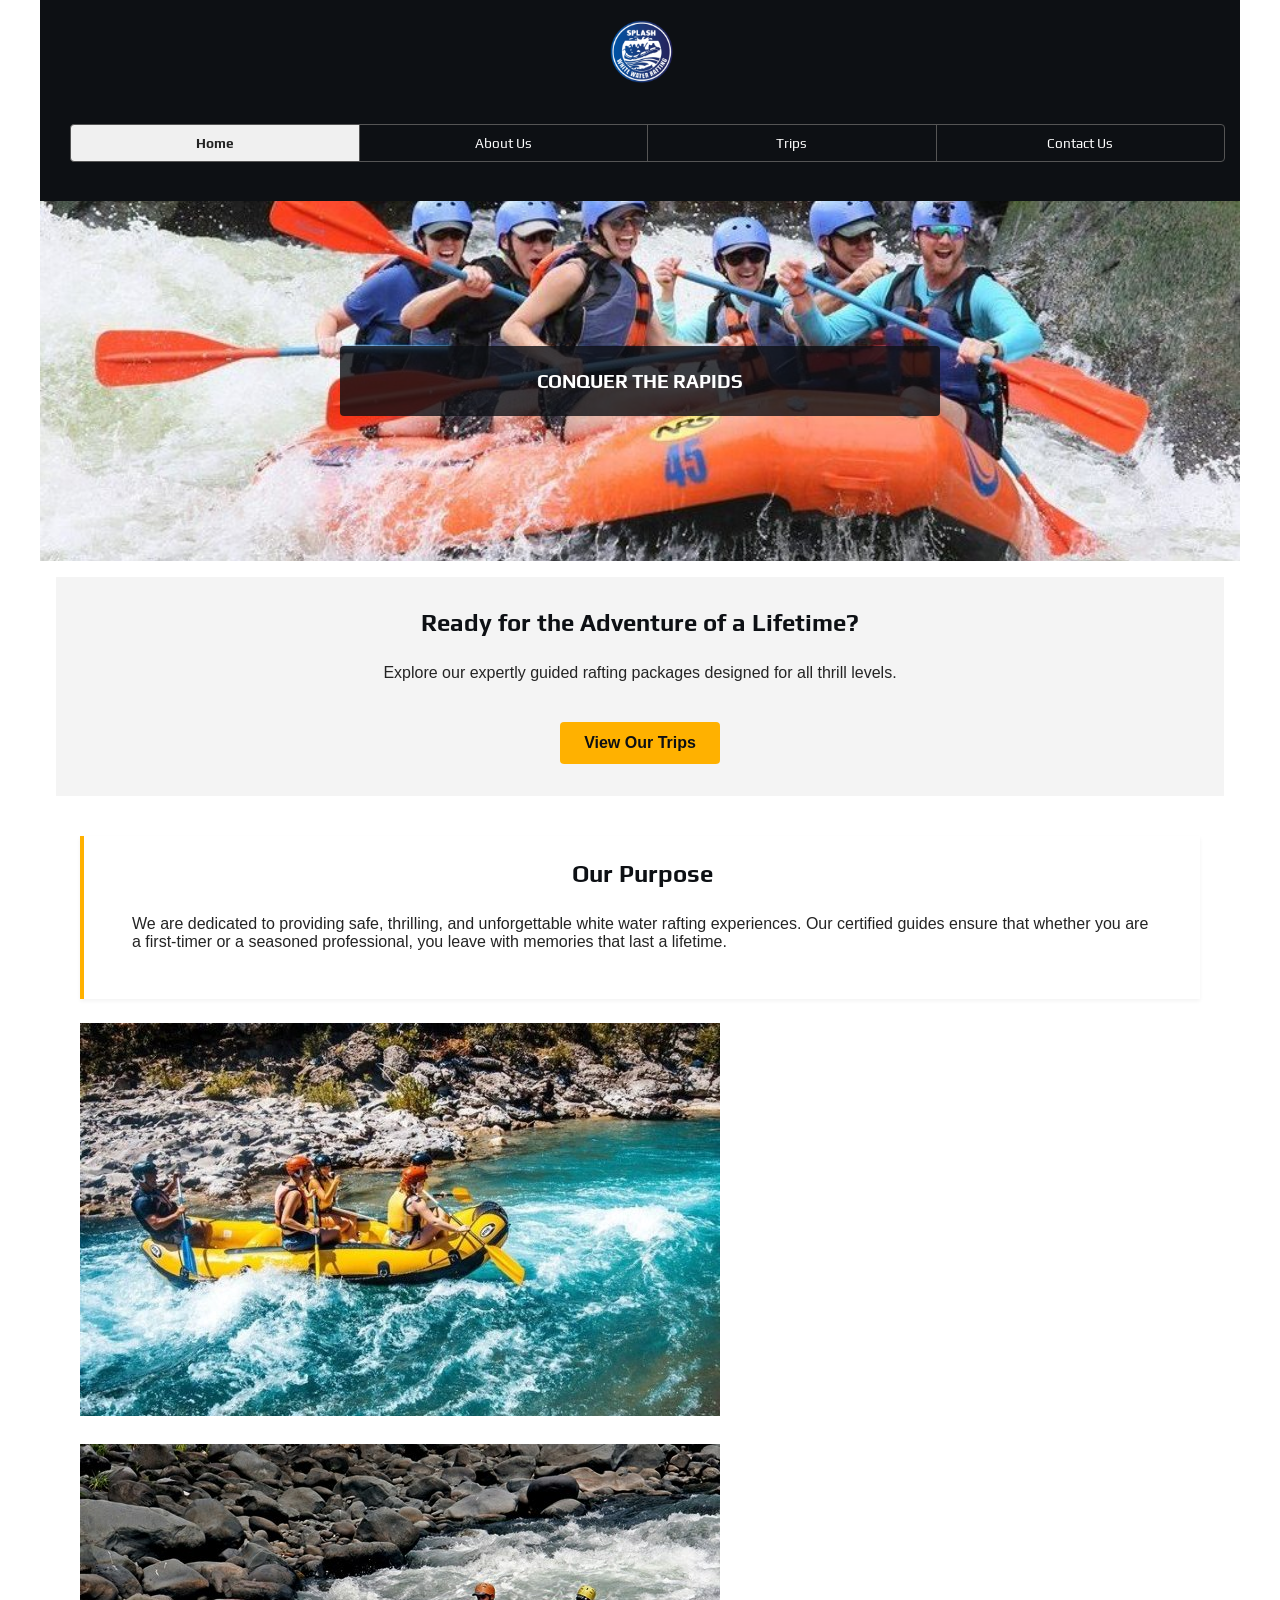
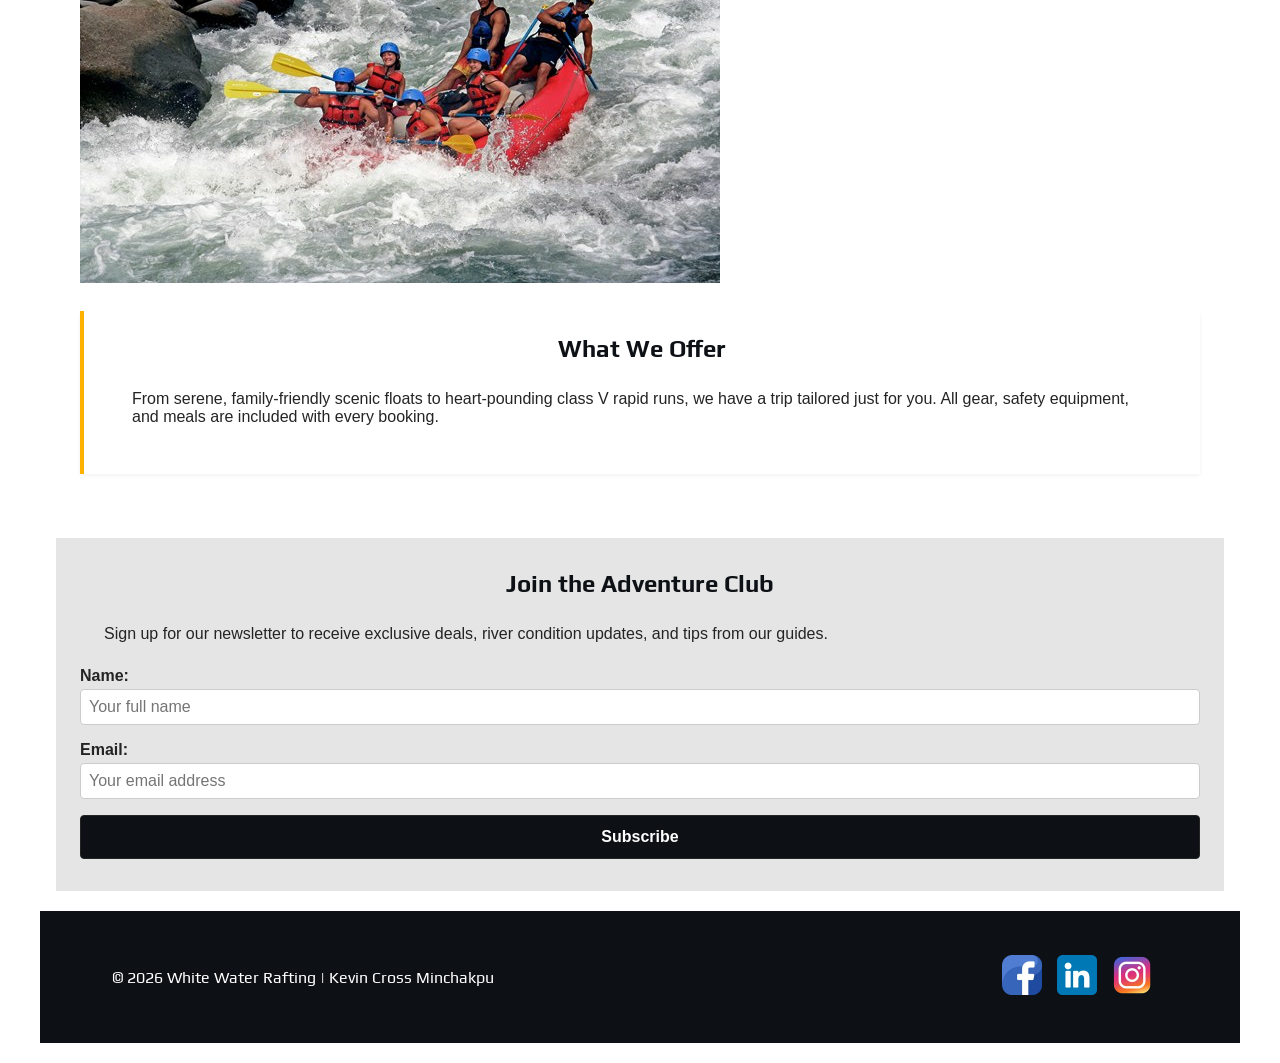
==== wwr/index.html @ 9b0dfdce "update" ====
<!DOCTYPE html>
<html lang="en-US">

<head>
    <meta charset="utf-8">
    <meta name="viewport" content="width=device-width, initial-scale=1.0">
    <meta name="description"
      content="Learn about the history and mission of our Whitewater Rafting Company, dedicated to providing safe and thrilling adventures.">
    <meta name="author" content="Kevin Cross Minchakpu">
    <title>Home | Whitewater Rafting Company</title>
    <link rel="stylesheet" href="styles/rafting.css">
    <link rel="preconnect" href="https://fonts.googleapis.com">
    <link rel="preconnect" href="https://fonts.gstatic.com" crossorigin>
    <link
      href="https://fonts.googleapis.com/css2?family=Open+Sans:ital,wght@0,300..800;1,300..800&family=Play:wght@400;700&display=swap"
      rel="stylesheet">
</head>

<body>

    <!---Header Section-->
    <header>
        <img src="images/logo.png" alt="Rafting Company Logo">
        <nav>
            <ul>
                <li><a href="index.html" class="active">Home</a></li>
                <li><a href="about.html">About Us</a></li>
                <li><a href="trips.html">Trips</a></li>
                <li><a href="contact.html">Contact Us</a></li>
            </ul>
        </nav>
    </header>

    <!---Main Section-->
    <main>
        <section class="hero-section">
            <img src="images/home-hero.jpg" alt="Rafting down a roaring river" class="hero-image">
            <div class="hero-text">
                <h1>Conquer the Rapids</h1>
            </div>
        </section>

        <section class="cta-banner">
            <h2>Ready for the Adventure of a Lifetime?</h2>
            <p>Explore our expertly guided rafting packages designed for all thrill levels.</p>
            <a href="trips.html" class="cta-button">View Our Trips</a>
        </section>

        <section class="offerings-grid">
            <div class="grid-card text-card">
                <h2>Our Purpose</h2>
                <p>We are dedicated to providing safe, thrilling, and unforgettable white water
                    rafting
                    experiences. Our certified guides ensure that whether you are a first-timer or a
                    seasoned professional, you leave with memories that last a lifetime.</p>
            </div>
            <div class="grid-card img-card">
                <img src="images/adventure-albania.jpg"
                  alt="Group of people paddling through rapids">
            </div>
            <div class="grid-card img-card">
                <img src="images/outward-bound.jpg" alt="Calm scenic river canyon view">
            </div>
            <div class="grid-card text-card">
                <h2>What We Offer</h2>
                <p>From serene, family-friendly scenic floats to heart-pounding class V rapid runs,
                    we
                    have a trip tailored just for you. All gear, safety equipment, and meals are
                    included with every booking.</p>
            </div>
        </section>

        <section class="newsletter-section">
            <h2>Join the Adventure Club</h2>
            <p>Sign up for our newsletter to receive exclusive deals, river condition updates, and
                tips
                from our guides.</p>
            <form action="#" method="POST" class="newsletter-form">
                <div class="form-group">
                    <label prejudices for="user-name">Name:</label>
                    <input type="text" id="user-name" name="userName" required
                      placeholder="Your full name">
                </div>
                <div class="form-group">
                    <label for="user-email">Email:</label>
                    <input type="email" id="user-email" name="userEmail" required
                      placeholder="Your email address">
                </div>
                <button type="submit" class="submit-button">Subscribe</button>
            </form>
        </section>
    </main>

    <footer>
        <p>&copy; 2026 White Water Rafting | Kevin Cross Minchakpu</p>
        <nav class="socialmedia">
            <a href="https://facebook.com" target="_blank">
                <img src="images/facebook.webp" alt="Facebook Icon">
            </a>
            <a href="https://linkedin.com" target="_blank">
                <img src="images/linkedin.webp" alt="Linkedin Icon">
            </a>
            <a href="https://instagram.com" target="_blank">
                <img src="images/instagram.webp" alt="Instagram Icon">
            </a>
        </nav>
    </footer>
</body>

</html>
---- wwr/styles/rafting.css ----
:root {
    --primary-color: #0d1014;
    --secondary-color: #ffffff;
    --accent1-color: #264653;
    --font-color: #242424;
    --heading-font: "Play", sans-serif;
    --nav-font: "Play", sans-serif;
    --body-font: "Roboto", Arial, sans-serif;
    --amber-flame: #FFB100;
}

* {
    margin: 0;
    padding: 0;
    box-sizing: border-box;
}

body {
    font-family: var(--body-font);
    color: var(--font-color);
}

header,
main,
footer {
    max-width: 1200px;
    margin: 0 auto;
}

/* Header Layout  */
/* Header Layout - Mobile First */
header {
    background-color: var(--primary-color);
    color: var(--secondary-color);
    display: flex;
    flex-direction: column;
    align-items: center;
    padding: 15px;
    gap: 15px;
}

header img {
    height: 70px;
    width: auto;
}

/* Navigation Layout - Mobile First */
header nav {
    margin-right: 0;
    justify-self: center;
    width: 100%;
}

header nav ul {
    list-style: none;
    margin: 0;
    padding: 0;
    display: flex;
    justify-content: center;
    width: 100%;
}

header nav li {
    flex: 1;
    text-align: center;
}

header nav li a {
    display: block;
    color: var(--secondary-color);
    font-family: var(--nav-font);
    text-decoration: none;
    padding: 10px 5px;
    /* Reduced padding to fit small screen widths perfectly */
    border: 1px solid #555555;
    margin-left: -1px;
    font-size: 0.85rem;
    /* Slightly smaller text for mobile screens */
}

header nav ul li:first-child a {
    border-top-left-radius: 4px;
    border-bottom-left-radius: 4px;
}

header nav ul li:last-child a {
    border-top-right-radius: 4px;
    border-bottom-right-radius: 4px;
}

header nav li a:hover {
    background-color: #f0f0f0;
    color: var(--font-color);
    font-weight: 700;
}

header nav li a.active {
    background-color: #f0f0f0;
    color: var(--font-color);
    font-weight: 700;
}

h1,
h2 {
    font-family: var(--heading-font);
    color: var(--primary-color);
}

.hero article h2 {
    color: var(--amber-flame);
}

nav,
p,
section,
article {
    margin: 16px;
    padding: 8px;
}

.socialmedia a {
    text-decoration: none;
}

.hero {
    position: relative;
}

.hero img {
    display: block;
    width: 100%;
    height: auto;
}

.hero h1 {
    position: absolute;
    top: 20px;
    width: 100%;
    padding: 16px;
    text-align: center;
    opacity: 0.7;
    background-color: var(--accent1-color);
    color: var(--secondary-color);
    font-family: var(--heading-font);
}

.hero article {
    position: absolute;
    top: 80px;
    left: 20px;
    right: 20px;
    background-color: rgba(34, 33, 33, 0.8);
    padding: 20px;
}

.hero article img {
    float: right;
    width: 120px;
    margin-left: 15px;
}

article {
    color: var(--secondary-color);
}

article p {
    color: var(--secondary-color);
}

h2 {
    font-family: var(--heading-font);
    text-align: center;
    margin-top: 0;
    margin-bottom: 20px;
}

/* History Section */
.history-section {
    background-color: #f5f5f5;
    border: 1px solid #ccc;
    margin: 20px auto;
    padding: 30px;
    max-width: 1200px;
}

.history-grid {
    display: grid;
    grid-template-columns: 1fr auto 1fr;
    gap: 30px;
    align-items: center;
}

.history-grid p {
    line-height: 1.6;
    margin: 0;
}

.history-grid img {
    width: 250px;
    height: 160px;
    object-fit: cover;
    background-color: #3f1dcb;
}

/* Adventure Section */
.adventure-section {
    background-color: #f5f5f5;
    border: 1px solid #ccc;
    margin: 20px auto;
    padding: 30px;
    max-width: 1200px;
}

.adventure-container {
    display: flex;
    justify-content: space-between;
    gap: 15px;
}

.adventure-card {
    margin: 0;
    flex: 1;
    text-align: center;
}

.adventure-card img {
    width: 100%;
    aspect-ratio: 1 / 1;
    object-fit: cover;
    background-color: #e0e0e0;
}

.adventure-card figcaption {
    margin-top: 8px;
    font-size: 0.9rem;
    font-weight: 700;
    color: #555;
}

/* Footer Layout */
footer {
    background-color: var(--primary-color);
    color: var(--secondary-color);
    font-family: var(--nav-font);
    margin: 20px auto;
    padding: 20px 5%;
    max-width: 1200px;
    box-sizing: border-box;
    display: flex;
    justify-content: space-between;
    align-items: center;
}

footer p {
    margin: 0;
}

.socialmedia {
    display: flex;
    gap: 15px;
}

.socialmedia img {
    width: 40px;
    height: 40px;
}

.container {
    text-align: center;
    margin: 30px auto;
}

.title {
    font-size: 2.5rem;
    margin-bottom: 10px;
}

.contact-info {
    font-size: 1.2rem;
    font-weight: bold;
}

/* ===== CONTACT SECTION ===== */

.contact-wrapper {
    width: 100%;
    margin: 20px auto;
    display: flex;
    flex-direction: column;
    gap: 25px;
    padding: 0 15px;
}

/* ===== MAP ===== */

.map-box {
    flex: 1;
}

.map-placeholder {
    width: 100%;
    height: 300px;
    border: 1px solid #ccc;
    background: #ddd;
    overflow: hidden;
}

.iframe {
    width: 100%;
    height: 100%;
    border: 0;
}

.contact-form {
    width: 100%;
    display: flex;
    flex-direction: column;
    gap: 15px;
}

.form-item {
    display: flex;
    flex-direction: column;
    align-items: flex-start;
    gap: 5px;
}

.textarea-block {
    display: flex;
    flex-direction: column;
    align-items: flex-start;
    gap: 5px;
}

input[type="text"],
input[type="email"],
textarea {
    width: 100%;
    padding: 12px;
    border: 1px solid var(--accent1-color);
    font-size: 1rem;
    box-sizing: border-box;
}

/* RADIO GROUP */

.radio-group {
    border: none;
    padding: 0;
    margin: 0;
}

.radio-group legend {
    font-weight: bold;
    margin-bottom: 10px;
}

.radio-group label {
    display: flex;
    align-items: center;
    gap: 10px;
    margin-bottom: 12px;
}

/* CHECKBOX */

.checkbox-block {
    display: flex;
    align-items: center;
    gap: 10px;
}

/* BUTTON */

button[type="submit"] {
    width: 100%;
    color: var(--secondary-color);
    padding: 12px;
    border: 1px solid var(--font-color);
    background: var(--primary-color);
    font-size: 1rem;
    cursor: pointer;
    transition: background 0.2s;
}

button[type="submit"]:hover {
    background: #e6e6e6;
    color: var(--font-color);
}

/* ===== TEAM SECTION ===== */

.team-section {
    max-width: 1100px;
    margin: 40px auto;
    padding: 30px;
    background: var(--secondary-color);
    text-align: center;
}

.team-section h2 {
    font-size: 2rem;
    margin-bottom: 30px;
}

/* PROFILES */

.profile-container {
    display: flex;
    justify-content: center;
    gap: 60px;
}

.profile-card {
    text-align: center;
}

.profile-img {
    width: 200px;
    height: auto;
    margin: 0 auto 10px;
    border: 2px solid #555555;
    padding: 5px;
}

.profile-img img {
    width: 100%;
    height: 100%;
    object-fit: cover;
    background: #ddd;
}

/* --- Home: Hero Component --- */
.hero-section {
    position: relative;
    width: 100%;
    height: 40vh;
    overflow: hidden;
    margin: 0 auto;
    padding: 0;
}

.hero-image {
    width: 100%;
    height: 100%;
    object-fit: cover;
    display: block;
}

.hero-text {
    position: absolute;
    top: 50%;
    left: 50%;
    transform: translate(-50%, -50%);

    background-color: rgba(13, 16, 20, 0.8);
    padding: 1.5rem 2rem;
    width: 85%;
    max-width: 600px;
    text-align: center;
    border-radius: 4px;
    z-index: 2;
    box-sizing: border-box;
}

.hero-text h1 {
    color: var(--secondary-color);
    font-size: 1.2rem;
    text-transform: uppercase;
    font-family: var(--heading-font);
}

.cta-banner,
.trips-cta,
.page-intro {
    text-align: center;
    padding: 2rem 1rem;
    background-color: #f4f4f4;
}

.cta-button,
.cta-button-secondary {
    display: inline-block;
    background-color: var(--amber-flame);
    color: var(--primary-color);
    padding: 0.75rem 1.5rem;
    text-decoration: none;
    font-weight: bold;
    border-radius: 4px;
    margin-top: 1rem;
}

.cta-button-secondary {
    background-color: var(--accent1-color);
    color: var(--secondary-color);
}

/* --- Home Mobile Grid Fallback --- */
.offerings-grid {
    padding: 1.5rem;
}

.grid-card {
    margin-bottom: 1.5rem;
}

.text-card {
    background-color: var(--secondary-color);
    padding: 1.5rem;
    border-left: 4px solid var(--amber-flame);
    box-shadow: 0 2px 4px rgba(0, 0, 0, 0.05);
}

/* --- Form Processing --- */
.newsletter-section {
    background-color: #e5e5e5;
    padding: 2rem 1.5rem;
}

.newsletter-form {
    margin-top: 1rem;
}

.form-group {
    margin-bottom: 1rem;
}

.form-group label {
    display: block;
    margin-bottom: 0.25rem;
    font-weight: bold;
}

.form-group input {
    width: 100%;
    padding: 0.5rem;
    border: 1px solid #cccccc;
    border-radius: 4px;
}

.submit-button {
    background-color: var(--amber-flame);
    color: var(--primary-color);
    border: none;
    padding: 0.75rem 1.5rem;
    width: 100%;
    font-weight: bold;
    border-radius: 4px;
    cursor: pointer;
}

.table-section {
    padding: 1.5rem 1rem;
}

.table-container {
    overflow-x: auto;
}

.trips-table {
    width: 100%;
    border-collapse: collapse;
    margin-top: 1rem;
}

.trips-table th,
.trips-table td {
    padding: 0.75rem;
    border: 1px solid #dddddd;
    text-align: left;
}

.trips-table th {
    background-color: var(--accent1-color);
    color: var(--secondary-color);
}

.trips-showcase {
    padding: 1.5rem;
}

.trip-entry {
    background-color: var(--secondary-color);
    margin-bottom: 2rem;
    border-radius: 4px;
    overflow: hidden;
    box-shadow: 0 2px 4px rgba(0, 0, 0, 0.05);
}

.trip-details {
    padding: 1.5rem;
}
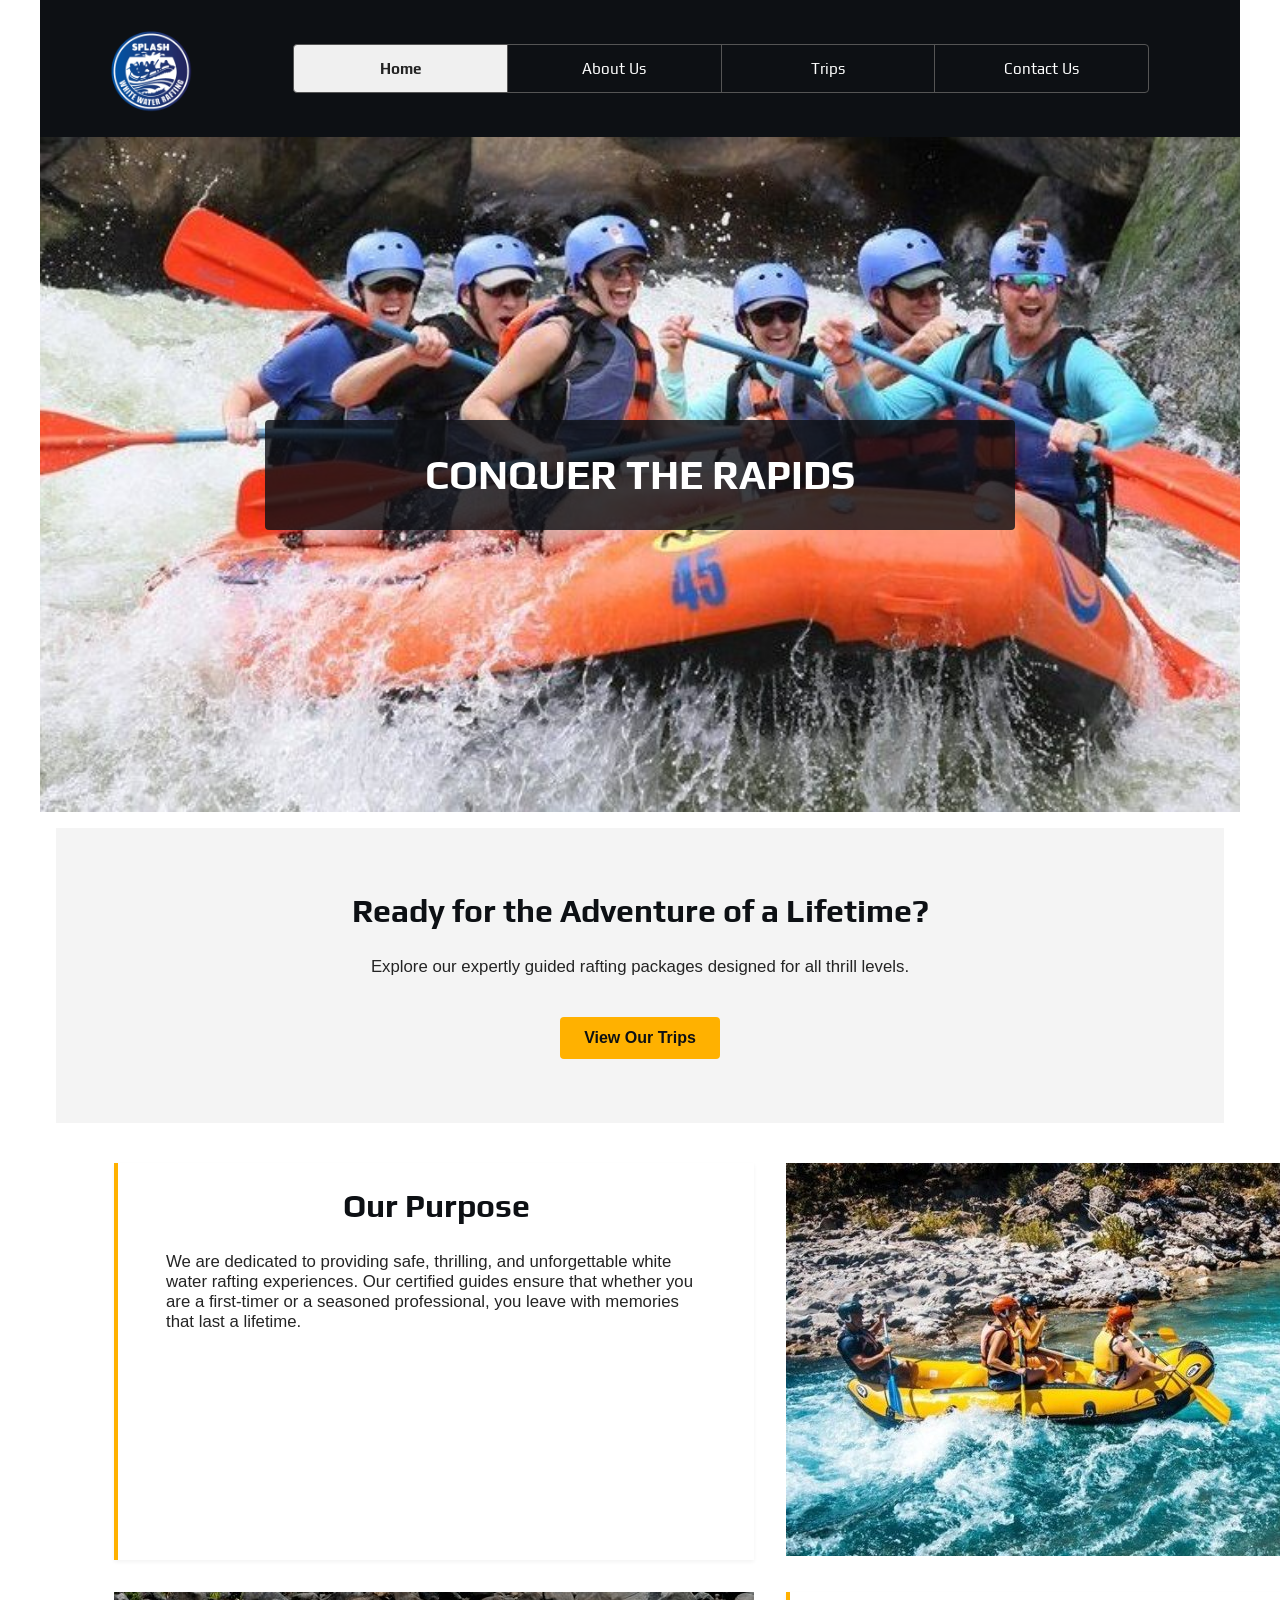
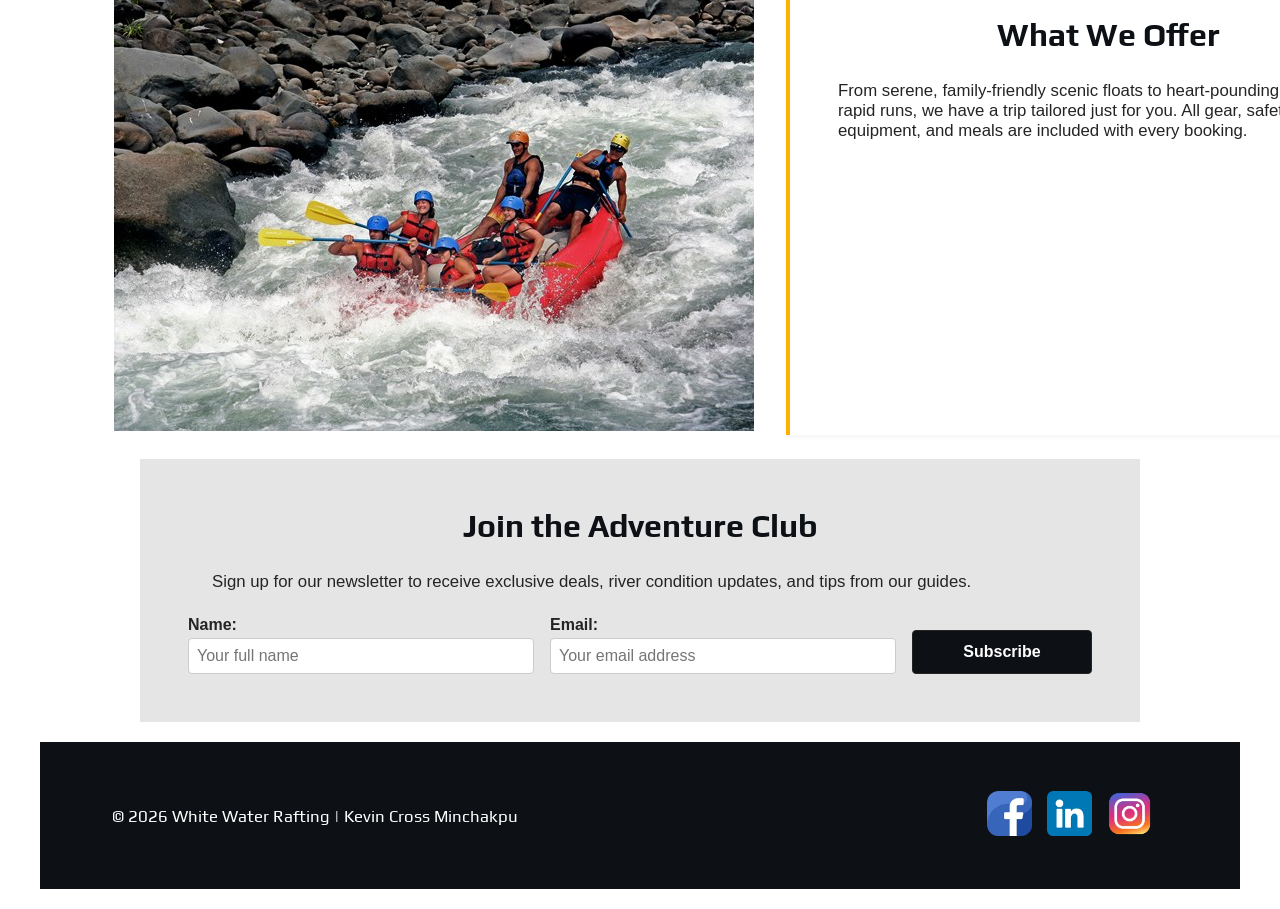
==== commit eca054a9: "update" ====
--- a/wwr/index.html
+++ b/wwr/index.html
@@ -9,6 +9,7 @@
     <meta name="author" content="Kevin Cross Minchakpu">
     <title>Home | Whitewater Rafting Company</title>
     <link rel="stylesheet" href="styles/rafting.css">
+    <link rel="stylesheet" href="styles/rafting-larger.css">
     <link rel="preconnect" href="https://fonts.googleapis.com">
     <link rel="preconnect" href="https://fonts.gstatic.com" crossorigin>
     <link
--- a/wwr/styles/rafting-larger.css
+++ b/wwr/styles/rafting-larger.css
@@ -0,0 +1,227 @@
+/* ==========================================
+   DESKTOP VIEW
+========================================== */
+@media screen and (min-width: 768px) {
+
+    /* ---------- General ---------- */
+
+    h1 {
+        font-size: 2.5rem;
+    }
+
+    h2 {
+        font-size: 2rem;
+    }
+
+    p {
+        font-size: 1.05rem;
+    }
+
+    /* ---------- Header ---------- */
+
+    /* Header Layout  */
+    header {
+        background-color: var(--primary-color);
+        color: var(--secondary-color);
+        display: grid;
+        grid-template-columns: auto 1fr;
+        align-items: center;
+        padding: 20px 5%;
+    }
+
+    header img {
+        height: 90px;
+        width: auto;
+    }
+
+    /* Navigation Layout */
+    header nav {
+        margin-right: 2%;
+        justify-self: end;
+        width: 90%;
+    }
+
+    header nav ul {
+        list-style: none;
+        margin: 0;
+        padding: 0;
+        display: flex;
+
+    }
+
+    header nav li a {
+        display: block;
+        color: var(--secondary-color);
+        font-family: var(--nav-font);
+        text-decoration: none;
+        padding: 15px 25px;
+        border: 1px solid #555555;
+        margin-left: -1px;
+        font-size: 0.95rem;
+    }
+
+    /* ==========================================
+       HOME PAGE
+    ========================================== */
+
+    .hero-section {
+        height: 75vh;
+    }
+
+    .hero-text {
+        max-width: 750px;
+        padding: 2rem 3rem;
+    }
+
+    .hero-text h1 {
+        font-size: 2.5rem;
+    }
+
+    .offerings-grid {
+        display: grid;
+        grid-template-columns: repeat(2, 1fr);
+        gap: 2rem;
+        max-width: 1100px;
+        margin: 0 auto;
+    }
+
+    .grid-card {
+        margin-bottom: 0;
+    }
+
+    .newsletter-section {
+        max-width: 1000px;
+        margin: 0 auto;
+        padding: 3rem;
+    }
+
+    .newsletter-form {
+        display: grid;
+        grid-template-columns: 1fr 1fr auto;
+        gap: 1rem;
+        align-items: end;
+    }
+
+    .form-group {
+        margin-bottom: 0;
+    }
+
+    .submit-button {
+        width: auto;
+        min-width: 180px;
+    }
+
+    .cta-banner {
+        padding: 4rem 2rem;
+    }
+
+    /* ==========================================
+       ABOUT PAGE
+    ========================================== */
+
+    .history-section {
+        padding: 3rem;
+    }
+
+    .history-grid {
+        grid-template-columns: 1fr auto 1fr;
+        gap: 2rem;
+    }
+
+    .history-grid img {
+        width: 300px;
+        height: 200px;
+    }
+
+    .adventure-container {
+        gap: 20px;
+    }
+
+    .adventure-card figcaption {
+        font-size: 1rem;
+    }
+
+    /* ==========================================
+       TRIPS PAGE
+    ========================================== */
+
+    .trips-showcase {
+        max-width: 1200px;
+        margin: 0 auto;
+    }
+
+    .trip-entry {
+        display: grid;
+        grid-template-columns: 1fr 1fr;
+        align-items: center;
+        gap: 2rem;
+        margin-bottom: 3rem;
+    }
+
+    .trip-entry img {
+        width: 100%;
+        height: 350px;
+        object-fit: cover;
+    }
+
+    .trip-details {
+        padding: 2rem;
+    }
+
+    .table-section {
+        max-width: 1200px;
+        margin: 0 auto;
+    }
+
+    .trips-table th,
+    .trips-table td {
+        padding: 1rem;
+    }
+
+    .trips-cta {
+        padding: 4rem 2rem;
+    }
+
+    /* ==========================================
+       CONTACT PAGE
+    ========================================== */
+
+    .contact-wrapper {
+        display: grid;
+        grid-template-columns: 1fr 1fr;
+        gap: 3rem;
+        align-items: start;
+    }
+
+    .map-placeholder {
+        height: 500px;
+    }
+
+    .contact-form {
+        gap: 20px;
+    }
+
+    .profile-container {
+        justify-content: center;
+        gap: 80px;
+    }
+
+    .profile-img {
+        width: 240px;
+    }
+
+    .team-section {
+        padding: 3rem;
+    }
+
+    /* ---------- Footer ---------- */
+
+    footer {
+        padding: 25px 5%;
+    }
+
+    .socialmedia img {
+        width: 45px;
+        height: 45px;
+    }
+}
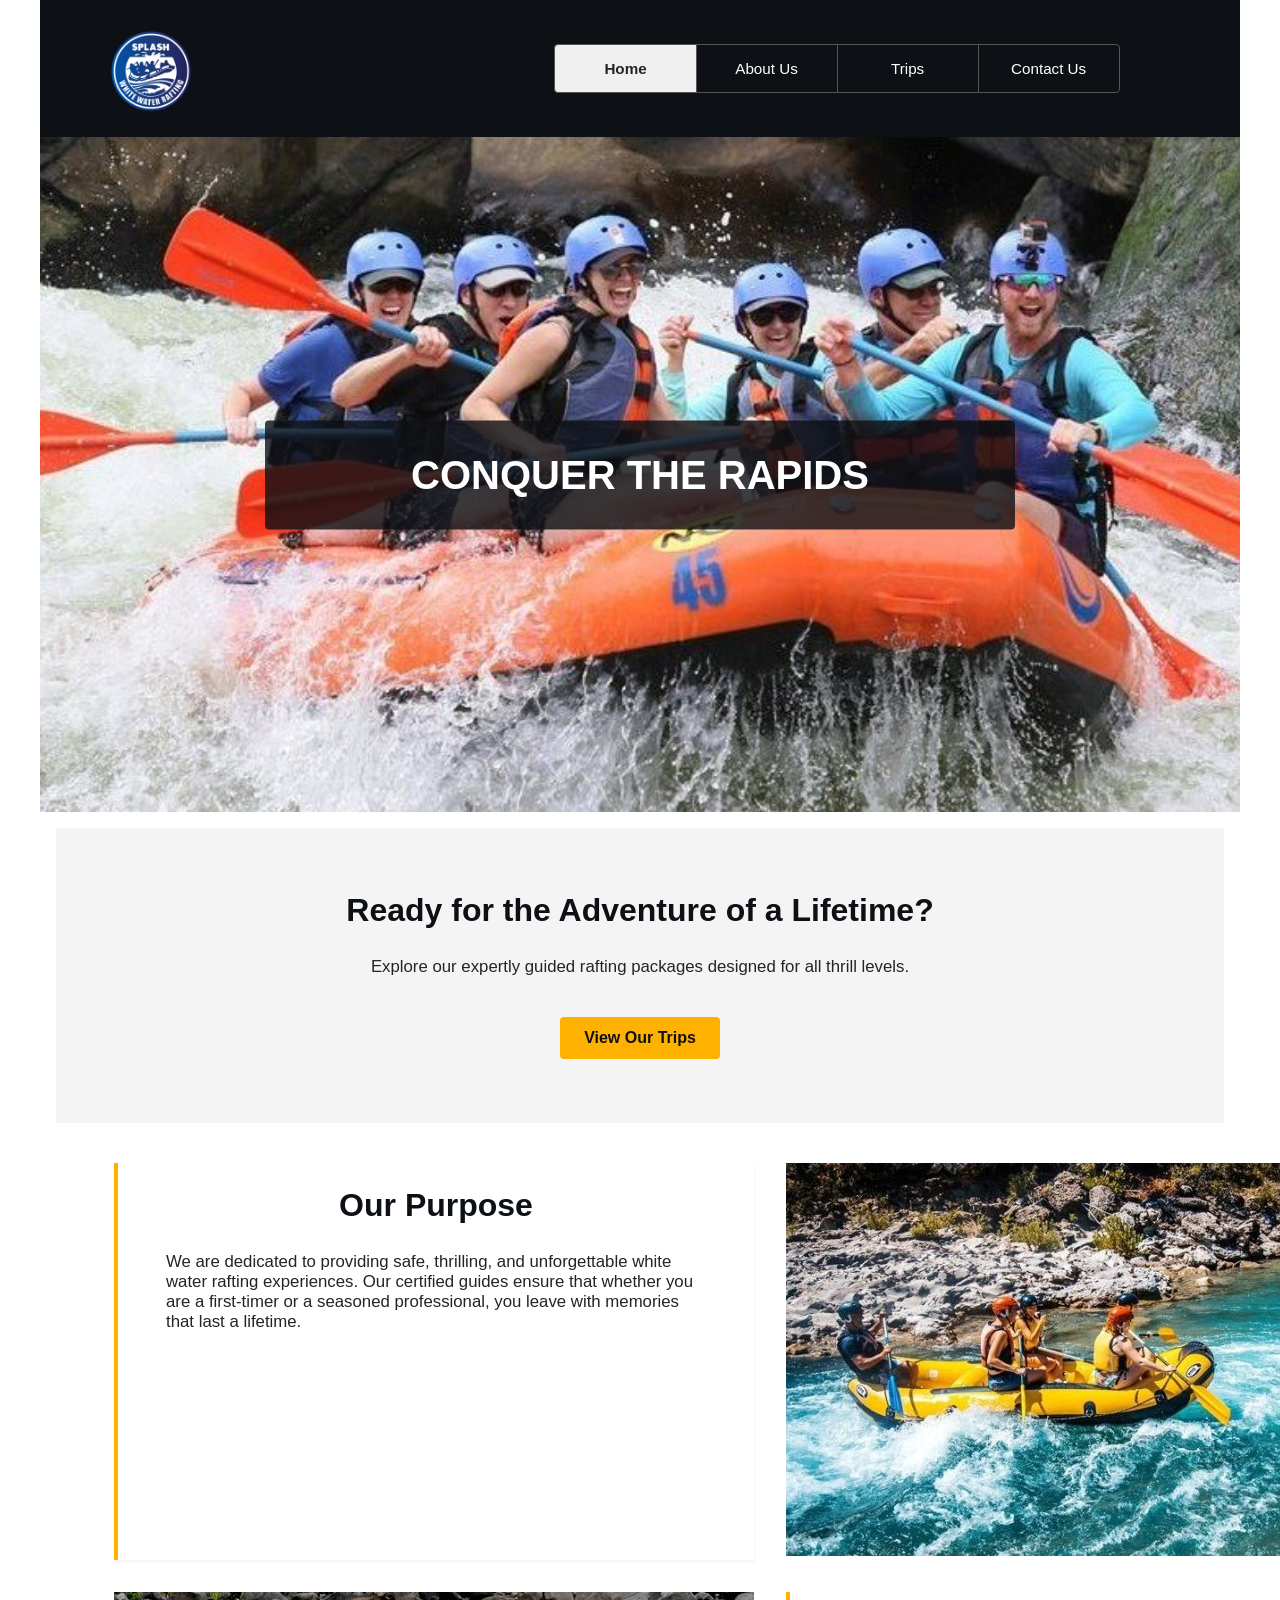
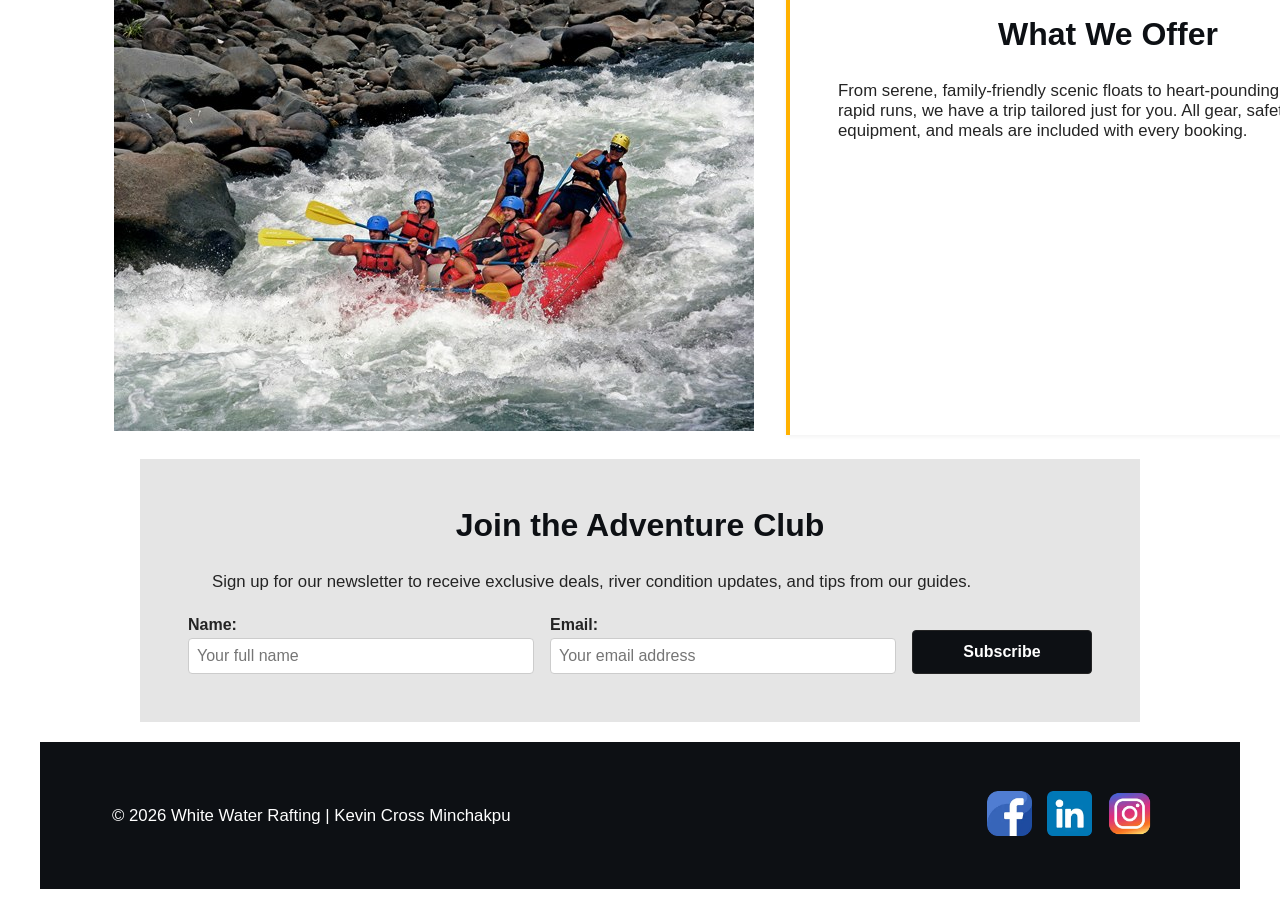
==== commit 447d03e3: "update CSS" ====
--- a/wwr/index.html
+++ b/wwr/index.html
@@ -10,11 +10,7 @@
     <title>Home | Whitewater Rafting Company</title>
     <link rel="stylesheet" href="styles/rafting.css">
     <link rel="stylesheet" href="styles/rafting-larger.css">
-    <link rel="preconnect" href="https://fonts.googleapis.com">
-    <link rel="preconnect" href="https://fonts.gstatic.com" crossorigin>
-    <link
-      href="https://fonts.googleapis.com/css2?family=Open+Sans:ital,wght@0,300..800;1,300..800&family=Play:wght@400;700&display=swap"
-      rel="stylesheet">
+
 </head>
 
 <body>
--- a/wwr/styles/rafting.css
+++ b/wwr/styles/rafting.css
@@ -28,7 +28,6 @@
 }
 
 /* Header Layout  */
-/* Header Layout - Mobile First */
 header {
     background-color: var(--primary-color);
     color: var(--secondary-color);
@@ -44,7 +43,7 @@
     width: auto;
 }
 
-/* Navigation Layout - Mobile First */
+/* Navigation Layout */
 header nav {
     margin-right: 0;
     justify-self: center;
@@ -71,11 +70,9 @@
     font-family: var(--nav-font);
     text-decoration: none;
     padding: 10px 5px;
-    /* Reduced padding to fit small screen widths perfectly */
     border: 1px solid #555555;
     margin-left: -1px;
     font-size: 0.85rem;
-    /* Slightly smaller text for mobile screens */
 }
 
 header nav ul li:first-child a {
@@ -100,14 +97,9 @@
     font-weight: 700;
 }
 
-h1,
-h2 {
+h1 {
     font-family: var(--heading-font);
     color: var(--primary-color);
-}
-
-.hero article h2 {
-    color: var(--amber-flame);
 }
 
 nav,
@@ -122,8 +114,16 @@
     text-decoration: none;
 }
 
+/* ==========================================
+   About Us Section 
+   ========================================== */
+
+/* --- Hero Layout */
 .hero {
     position: relative;
+    background-color: var(--primary-color);
+    display: flex;
+    flex-direction: column;
 }
 
 .hero img {
@@ -134,29 +134,37 @@
 
 .hero h1 {
     position: absolute;
-    top: 20px;
-    width: 100%;
-    padding: 16px;
-    text-align: center;
-    opacity: 0.7;
-    background-color: var(--accent1-color);
+    top: 0;
+    left: 0;
+    width: 100%;
+    padding: 12px;
+    text-align: center;
+    background-color: rgba(38, 70, 83, 0.85);
     color: var(--secondary-color);
     font-family: var(--heading-font);
+    font-size: 1.4rem;
+    margin: 0;
+    z-index: 2;
 }
 
 .hero article {
-    position: absolute;
-    top: 80px;
-    left: 20px;
-    right: 20px;
-    background-color: rgba(34, 33, 33, 0.8);
-    padding: 20px;
+    position: static;
+    background-color: #222121;
+    padding: 20px 15px;
+}
+
+.hero article h2 {
+    color: var(--amber-flame);
+    text-align: left;
+    margin-bottom: 12px;
 }
 
 .hero article img {
     float: right;
-    width: 120px;
-    margin-left: 15px;
+    width: 90px;
+    margin-left: 12px;
+    margin-bottom: 8px;
+    border-radius: 4px;
 }
 
 article {
@@ -164,29 +172,29 @@
 }
 
 article p {
-    color: var(--secondary-color);
+    line-height: 1.5;
+    font-size: 0.95rem;
 }
 
 h2 {
     font-family: var(--heading-font);
+    color: var(--primary-color);
     text-align: center;
     margin-top: 0;
     margin-bottom: 20px;
 }
 
-/* History Section */
 .history-section {
     background-color: #f5f5f5;
     border: 1px solid #ccc;
-    margin: 20px auto;
-    padding: 30px;
-    max-width: 1200px;
+    margin: 20px 15px;
+    padding: 20px 15px;
 }
 
 .history-grid {
-    display: grid;
-    grid-template-columns: 1fr auto 1fr;
-    gap: 30px;
+    display: flex;
+    flex-direction: column;
+    gap: 20px;
     align-items: center;
 }
 
@@ -196,30 +204,30 @@
 }
 
 .history-grid img {
-    width: 250px;
-    height: 160px;
+    width: 100%;
+    max-width: 300px;
+    height: auto;
+    aspect-ratio: 3 / 2;
     object-fit: cover;
-    background-color: #3f1dcb;
-}
-
-/* Adventure Section */
+}
+
 .adventure-section {
     background-color: #f5f5f5;
     border: 1px solid #ccc;
-    margin: 20px auto;
-    padding: 30px;
-    max-width: 1200px;
+    margin: 20px 15px;
+    padding: 20px 15px;
 }
 
 .adventure-container {
     display: flex;
-    justify-content: space-between;
-    gap: 15px;
+    flex-direction: column;
+    gap: 25px;
 }
 
 .adventure-card {
-    margin: 0;
-    flex: 1;
+    margin: 0 auto;
+    width: 100%;
+    max-width: 320px;
     text-align: center;
 }
 
@@ -227,14 +235,14 @@
     width: 100%;
     aspect-ratio: 1 / 1;
     object-fit: cover;
-    background-color: #e0e0e0;
+    border-radius: 4px;
 }
 
 .adventure-card figcaption {
-    margin-top: 8px;
-    font-size: 0.9rem;
+    margin-top: 10px;
+    font-size: 0.95rem;
     font-weight: 700;
-    color: #555;
+    color: #444;
 }
 
 /* Footer Layout */
@@ -244,8 +252,6 @@
     font-family: var(--nav-font);
     margin: 20px auto;
     padding: 20px 5%;
-    max-width: 1200px;
-    box-sizing: border-box;
     display: flex;
     justify-content: space-between;
     align-items: center;
@@ -339,7 +345,6 @@
     padding: 12px;
     border: 1px solid var(--accent1-color);
     font-size: 1rem;
-    box-sizing: border-box;
 }
 
 /* RADIO GROUP */
@@ -391,7 +396,6 @@
 /* ===== TEAM SECTION ===== */
 
 .team-section {
-    max-width: 1100px;
     margin: 40px auto;
     padding: 30px;
     background: var(--secondary-color);
@@ -407,8 +411,9 @@
 
 .profile-container {
     display: flex;
-    justify-content: center;
-    gap: 60px;
+    flex-direction: column;
+    align-items: center;
+    gap: 2rem;
 }
 
 .profile-card {
@@ -589,4 +594,12 @@
 
 .trip-details {
     padding: 1.5rem;
+}
+
+.trip-entry .trip-img {
+    flex: 1;
+    width: 100%;
+    height: 280px;
+    object-fit: cover;
+    border-radius: 4px;
 }
--- a/wwr/styles/rafting-larger.css
+++ b/wwr/styles/rafting-larger.css
@@ -36,9 +36,9 @@
 
     /* Navigation Layout */
     header nav {
-        margin-right: 2%;
+        margin-right: 5%;
         justify-self: end;
-        width: 90%;
+        width: 60%;
     }
 
     header nav ul {
@@ -77,6 +77,11 @@
         font-size: 2.5rem;
     }
 
+    .hero article {
+        margin-top: 35px;
+
+    }
+
     .offerings-grid {
         display: grid;
         grid-template-columns: repeat(2, 1fr);
@@ -144,28 +149,40 @@
     /* ==========================================
        TRIPS PAGE
     ========================================== */
-
+    /* --- Trips Page Layout Enhancements --- */
+    .table-section {
+        max-width: 1000px;
+        margin: 2rem auto;
+    }
+
+    /* Multi-column Flex Layout for Trip Listings */
     .trips-showcase {
-        max-width: 1200px;
+        max-width: 1100px;
         margin: 0 auto;
     }
 
     .trip-entry {
-        display: grid;
-        grid-template-columns: 1fr 1fr;
+        display: flex;
         align-items: center;
         gap: 2rem;
         margin-bottom: 3rem;
     }
 
-    .trip-entry img {
-        width: 100%;
-        height: 350px;
+    .trip-entry .trip-img {
+        flex: 1;
+        max-width: 45%;
+        height: 280px;
         object-fit: cover;
-    }
-
-    .trip-details {
-        padding: 2rem;
+        border-radius: 4px;
+    }
+
+    .trip-entry .trip-details {
+        flex: 1;
+    }
+
+    /* Alternating Design Pattern */
+    .trip-entry.reverse {
+        flex-direction: row-reverse;
     }
 
     .table-section {
@@ -201,13 +218,24 @@
         gap: 20px;
     }
 
+    .team-section {
+        max-width: 1100px;
+        margin: 40px auto;
+        padding: 30px;
+        background: var(--secondary-color);
+        text-align: center;
+    }
+
     .profile-container {
+        flex-direction: row;
         justify-content: center;
-        gap: 80px;
+        align-items: flex-start;
+        gap: 5rem;
     }
 
     .profile-img {
         width: 240px;
+        height: 240px;
     }
 
     .team-section {
@@ -224,4 +252,64 @@
         width: 45px;
         height: 45px;
     }
+}
+
+@media screen and (min-width: 768px) {
+
+    .hero {
+        display: block;
+    }
+
+    .hero h1 {
+        top: 20px;
+        padding: 16px;
+        font-size: 2rem;
+        opacity: 0.7;
+    }
+
+    .hero article {
+        position: absolute;
+        top: 90px;
+        left: 40px;
+        right: 40px;
+        padding: 30px;
+        background-color: rgba(34, 33, 33, 0.75);
+    }
+
+    .hero article img {
+        width: 120px;
+        margin-left: 15px;
+    }
+
+    .history-section {
+        margin: 30px auto;
+        padding: 30px;
+    }
+
+    .history-grid {
+        display: grid;
+        grid-template-columns: 1fr auto 1fr;
+        gap: 30px;
+    }
+
+    .history-grid img {
+        width: 250px;
+        height: 160px;
+    }
+
+    .adventure-section {
+        margin: 30px auto;
+        padding: 30px;
+    }
+
+    .adventure-container {
+        flex-direction: row;
+        justify-content: space-between;
+        gap: 15px;
+    }
+
+    .adventure-card {
+        flex: 1;
+        max-width: none;
+    }
 }
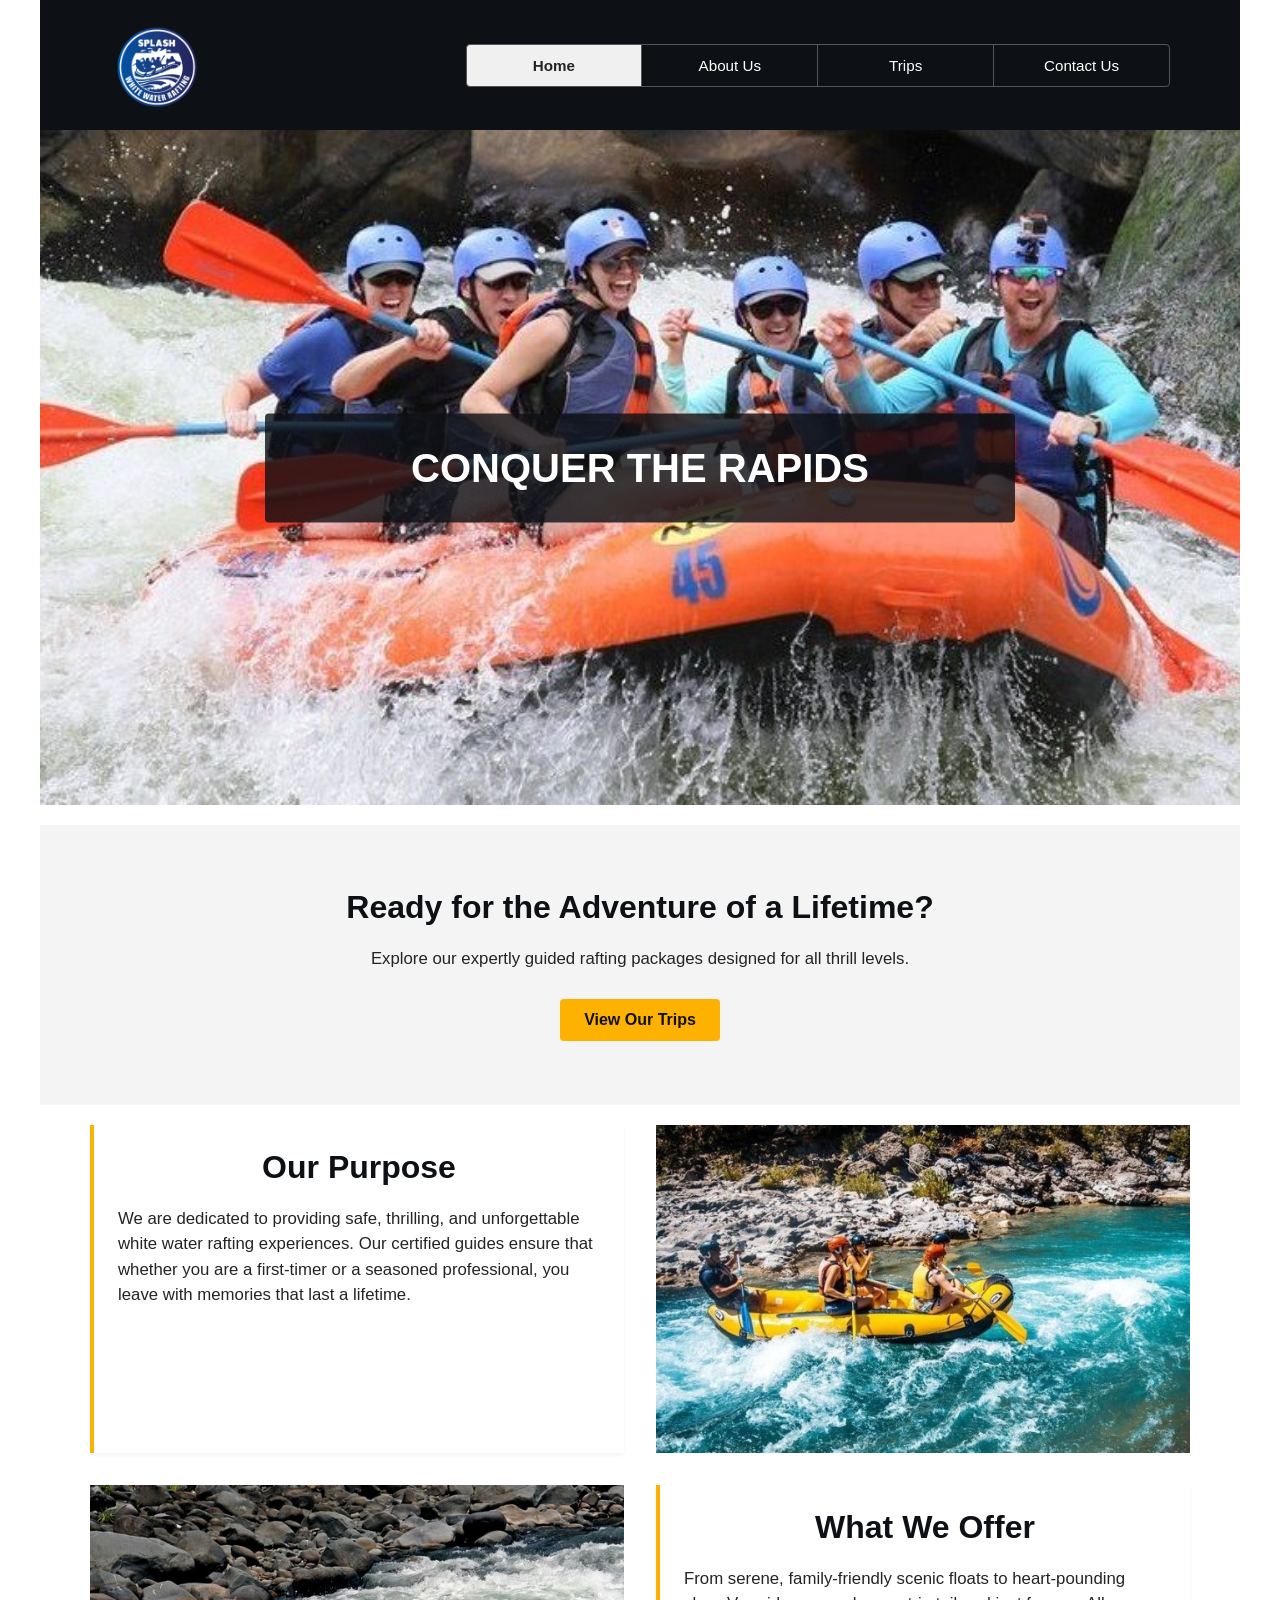
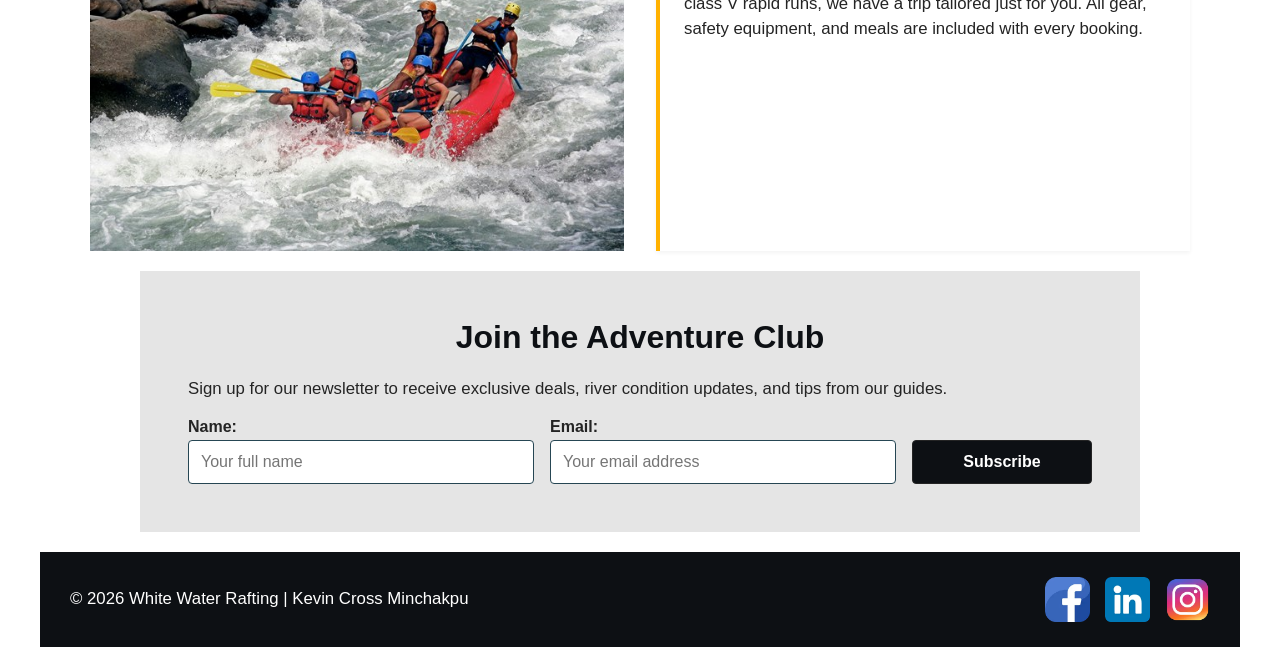
==== commit 43432fbd: "update" ====
--- a/wwr/index.html
+++ b/wwr/index.html
@@ -7,7 +7,7 @@
     <meta name="description"
       content="Learn about the history and mission of our Whitewater Rafting Company, dedicated to providing safe and thrilling adventures.">
     <meta name="author" content="Kevin Cross Minchakpu">
-    <title>Home | Whitewater Rafting Company</title>
+    <title>Whitewater Rafting Company | Home </title>
     <link rel="stylesheet" href="styles/rafting.css">
     <link rel="stylesheet" href="styles/rafting-larger.css">
 
--- a/wwr/styles/rafting.css
+++ b/wwr/styles/rafting.css
@@ -9,25 +9,61 @@
     --amber-flame: #FFB100;
 }
 
-* {
+/* GLOBAL RESET */
+*,
+*::before,
+*::after {
+    box-sizing: border-box;
     margin: 0;
     padding: 0;
-    box-sizing: border-box;
+}
+
+img {
+    max-width: 100%;
+    height: auto;
+    display: block;
 }
 
 body {
     font-family: var(--body-font);
     color: var(--font-color);
-}
-
+    background-color: var(--secondary-color);
+    overflow-x: hidden;
+}
+
+/* Base layout containers */
 header,
 main,
 footer {
     max-width: 1200px;
     margin: 0 auto;
-}
-
-/* Header Layout  */
+    width: 100%;
+}
+
+main section,
+main article {
+    margin: 20px 15px;
+    padding: 8px;
+}
+
+p {
+    line-height: 1.5;
+    font-size: 0.95rem;
+    margin-bottom: 12px;
+}
+
+h1,
+h2 {
+    font-family: var(--heading-font);
+    color: var(--primary-color);
+}
+
+h2 {
+    text-align: center;
+    margin-bottom: 20px;
+}
+
+/* HEADER & NAVIGATION LAYOUT */
 header {
     background-color: var(--primary-color);
     color: var(--secondary-color);
@@ -43,17 +79,12 @@
     width: auto;
 }
 
-/* Navigation Layout */
 header nav {
-    margin-right: 0;
-    justify-self: center;
     width: 100%;
 }
 
 header nav ul {
     list-style: none;
-    margin: 0;
-    padding: 0;
     display: flex;
     justify-content: center;
     width: 100%;
@@ -85,363 +116,20 @@
     border-bottom-right-radius: 4px;
 }
 
-header nav li a:hover {
-    background-color: #f0f0f0;
-    color: var(--font-color);
-    font-weight: 700;
-}
-
+header nav li a:hover,
 header nav li a.active {
     background-color: #f0f0f0;
     color: var(--font-color);
     font-weight: 700;
 }
 
-h1 {
-    font-family: var(--heading-font);
-    color: var(--primary-color);
-}
-
-nav,
-p,
-section,
-article {
-    margin: 16px;
-    padding: 8px;
-}
-
-.socialmedia a {
-    text-decoration: none;
-}
-
-/* ==========================================
-   About Us Section 
-   ========================================== */
-
-/* --- Hero Layout */
-.hero {
-    position: relative;
-    background-color: var(--primary-color);
-    display: flex;
-    flex-direction: column;
-}
-
-.hero img {
-    display: block;
-    width: 100%;
-    height: auto;
-}
-
-.hero h1 {
-    position: absolute;
-    top: 0;
-    left: 0;
-    width: 100%;
-    padding: 12px;
-    text-align: center;
-    background-color: rgba(38, 70, 83, 0.85);
-    color: var(--secondary-color);
-    font-family: var(--heading-font);
-    font-size: 1.4rem;
-    margin: 0;
-    z-index: 2;
-}
-
-.hero article {
-    position: static;
-    background-color: #222121;
-    padding: 20px 15px;
-}
-
-.hero article h2 {
-    color: var(--amber-flame);
-    text-align: left;
-    margin-bottom: 12px;
-}
-
-.hero article img {
-    float: right;
-    width: 90px;
-    margin-left: 12px;
-    margin-bottom: 8px;
-    border-radius: 4px;
-}
-
-article {
-    color: var(--secondary-color);
-}
-
-article p {
-    line-height: 1.5;
-    font-size: 0.95rem;
-}
-
-h2 {
-    font-family: var(--heading-font);
-    color: var(--primary-color);
-    text-align: center;
-    margin-top: 0;
-    margin-bottom: 20px;
-}
-
-.history-section {
-    background-color: #f5f5f5;
-    border: 1px solid #ccc;
-    margin: 20px 15px;
-    padding: 20px 15px;
-}
-
-.history-grid {
-    display: flex;
-    flex-direction: column;
-    gap: 20px;
-    align-items: center;
-}
-
-.history-grid p {
-    line-height: 1.6;
-    margin: 0;
-}
-
-.history-grid img {
-    width: 100%;
-    max-width: 300px;
-    height: auto;
-    aspect-ratio: 3 / 2;
-    object-fit: cover;
-}
-
-.adventure-section {
-    background-color: #f5f5f5;
-    border: 1px solid #ccc;
-    margin: 20px 15px;
-    padding: 20px 15px;
-}
-
-.adventure-container {
-    display: flex;
-    flex-direction: column;
-    gap: 25px;
-}
-
-.adventure-card {
-    margin: 0 auto;
-    width: 100%;
-    max-width: 320px;
-    text-align: center;
-}
-
-.adventure-card img {
-    width: 100%;
-    aspect-ratio: 1 / 1;
-    object-fit: cover;
-    border-radius: 4px;
-}
-
-.adventure-card figcaption {
-    margin-top: 10px;
-    font-size: 0.95rem;
-    font-weight: 700;
-    color: #444;
-}
-
-/* Footer Layout */
-footer {
-    background-color: var(--primary-color);
-    color: var(--secondary-color);
-    font-family: var(--nav-font);
-    margin: 20px auto;
-    padding: 20px 5%;
-    display: flex;
-    justify-content: space-between;
-    align-items: center;
-}
-
-footer p {
-    margin: 0;
-}
-
-.socialmedia {
-    display: flex;
-    gap: 15px;
-}
-
-.socialmedia img {
-    width: 40px;
-    height: 40px;
-}
-
-.container {
-    text-align: center;
-    margin: 30px auto;
-}
-
-.title {
-    font-size: 2.5rem;
-    margin-bottom: 10px;
-}
-
-.contact-info {
-    font-size: 1.2rem;
-    font-weight: bold;
-}
-
-/* ===== CONTACT SECTION ===== */
-
-.contact-wrapper {
-    width: 100%;
-    margin: 20px auto;
-    display: flex;
-    flex-direction: column;
-    gap: 25px;
-    padding: 0 15px;
-}
-
-/* ===== MAP ===== */
-
-.map-box {
-    flex: 1;
-}
-
-.map-placeholder {
-    width: 100%;
-    height: 300px;
-    border: 1px solid #ccc;
-    background: #ddd;
-    overflow: hidden;
-}
-
-.iframe {
-    width: 100%;
-    height: 100%;
-    border: 0;
-}
-
-.contact-form {
-    width: 100%;
-    display: flex;
-    flex-direction: column;
-    gap: 15px;
-}
-
-.form-item {
-    display: flex;
-    flex-direction: column;
-    align-items: flex-start;
-    gap: 5px;
-}
-
-.textarea-block {
-    display: flex;
-    flex-direction: column;
-    align-items: flex-start;
-    gap: 5px;
-}
-
-input[type="text"],
-input[type="email"],
-textarea {
-    width: 100%;
-    padding: 12px;
-    border: 1px solid var(--accent1-color);
-    font-size: 1rem;
-}
-
-/* RADIO GROUP */
-
-.radio-group {
-    border: none;
-    padding: 0;
-    margin: 0;
-}
-
-.radio-group legend {
-    font-weight: bold;
-    margin-bottom: 10px;
-}
-
-.radio-group label {
-    display: flex;
-    align-items: center;
-    gap: 10px;
-    margin-bottom: 12px;
-}
-
-/* CHECKBOX */
-
-.checkbox-block {
-    display: flex;
-    align-items: center;
-    gap: 10px;
-}
-
-/* BUTTON */
-
-button[type="submit"] {
-    width: 100%;
-    color: var(--secondary-color);
-    padding: 12px;
-    border: 1px solid var(--font-color);
-    background: var(--primary-color);
-    font-size: 1rem;
-    cursor: pointer;
-    transition: background 0.2s;
-}
-
-button[type="submit"]:hover {
-    background: #e6e6e6;
-    color: var(--font-color);
-}
-
-/* ===== TEAM SECTION ===== */
-
-.team-section {
-    margin: 40px auto;
-    padding: 30px;
-    background: var(--secondary-color);
-    text-align: center;
-}
-
-.team-section h2 {
-    font-size: 2rem;
-    margin-bottom: 30px;
-}
-
-/* PROFILES */
-
-.profile-container {
-    display: flex;
-    flex-direction: column;
-    align-items: center;
-    gap: 2rem;
-}
-
-.profile-card {
-    text-align: center;
-}
-
-.profile-img {
-    width: 200px;
-    height: auto;
-    margin: 0 auto 10px;
-    border: 2px solid #555555;
-    padding: 5px;
-}
-
-.profile-img img {
-    width: 100%;
-    height: 100%;
-    object-fit: cover;
-    background: #ddd;
-}
-
-/* --- Home: Hero Component --- */
+/*  HOME PAGE COMPONENTS */
 .hero-section {
     position: relative;
     width: 100%;
     height: 40vh;
     overflow: hidden;
-    margin: 0 auto;
+    margin: 0;
     padding: 0;
 }
 
@@ -457,22 +145,19 @@
     top: 50%;
     left: 50%;
     transform: translate(-50%, -50%);
-
     background-color: rgba(13, 16, 20, 0.8);
-    padding: 1.5rem 2rem;
+    padding: 1.5rem;
     width: 85%;
     max-width: 600px;
     text-align: center;
     border-radius: 4px;
     z-index: 2;
-    box-sizing: border-box;
 }
 
 .hero-text h1 {
     color: var(--secondary-color);
     font-size: 1.2rem;
     text-transform: uppercase;
-    font-family: var(--heading-font);
 }
 
 .cta-banner,
@@ -481,6 +166,7 @@
     text-align: center;
     padding: 2rem 1rem;
     background-color: #f4f4f4;
+    margin: 20px 0;
 }
 
 .cta-button,
@@ -500,9 +186,8 @@
     color: var(--secondary-color);
 }
 
-/* --- Home Mobile Grid Fallback --- */
 .offerings-grid {
-    padding: 1.5rem;
+    padding: 0;
 }
 
 .grid-card {
@@ -516,10 +201,10 @@
     box-shadow: 0 2px 4px rgba(0, 0, 0, 0.05);
 }
 
-/* --- Form Processing --- */
 .newsletter-section {
     background-color: #e5e5e5;
     padding: 2rem 1.5rem;
+    margin: 20px 0;
 }
 
 .newsletter-form {
@@ -554,8 +239,231 @@
     cursor: pointer;
 }
 
+/* ABOUT US PAGE COMPONENTS */
+.hero {
+    position: relative;
+    background-color: var(--primary-color);
+    display: flex;
+    flex-direction: column;
+}
+
+.hero h1 {
+    position: absolute;
+    top: 0;
+    left: 0;
+    width: 100%;
+    padding: 12px;
+    text-align: center;
+    background-color: rgba(38, 70, 83, 0.85);
+    color: var(--secondary-color);
+    font-size: 1.4rem;
+    z-index: 2;
+}
+
+.hero article {
+    background-color: #222121;
+    padding: 20px 15px;
+    margin: 0;
+}
+
+.hero article h2 {
+    color: var(--amber-flame);
+    text-align: left;
+    margin-bottom: 12px;
+}
+
+.hero article img {
+    float: right;
+    width: 90px;
+    margin-left: 12px;
+    margin-bottom: 8px;
+    border-radius: 4px;
+}
+
+article {
+    color: var(--secondary-color);
+}
+
+.history-section,
+.adventure-section {
+    background-color: #f5f5f5;
+    border: 1px solid #ccc;
+    padding: 20px 15px;
+}
+
+.history-grid {
+    display: flex;
+    flex-direction: column;
+    gap: 20px;
+    align-items: center;
+}
+
+.history-grid img {
+    width: 100%;
+    max-width: 300px;
+    aspect-ratio: 3 / 2;
+    object-fit: cover;
+}
+
+.adventure-container {
+    display: flex;
+    flex-direction: column;
+    gap: 25px;
+}
+
+.adventure-card {
+    margin: 0 auto;
+    width: 100%;
+    max-width: 320px;
+    text-align: center;
+}
+
+.adventure-card img {
+    width: 100%;
+    aspect-ratio: 1 / 1;
+    object-fit: cover;
+    border-radius: 4px;
+}
+
+.adventure-card figcaption {
+    margin-top: 10px;
+    font-size: 0.95rem;
+    font-weight: 700;
+    color: #444;
+}
+
+/* CONTACT PAGE COMPONENTS */
+.container {
+    text-align: center;
+    margin: 30px auto;
+}
+
+.title {
+    font-size: 2.5rem;
+    margin-bottom: 10px;
+}
+
+.contact-info {
+    font-weight: bold;
+}
+
+.contact-wrapper {
+    width: 100%;
+    display: flex;
+    flex-direction: column;
+    gap: 25px;
+    padding: 20px;
+}
+
+.map-placeholder {
+    width: 100%;
+    height: 300px;
+    border: 1px solid #ccc;
+    background: #ddd;
+    overflow: hidden;
+}
+
+.iframe {
+    width: 100%;
+    height: 100%;
+    border: 0;
+}
+
+.contact-form {
+    width: 100%;
+    display: flex;
+    flex-direction: column;
+    gap: 15px;
+}
+
+.form-item,
+.textarea-block {
+    display: flex;
+    flex-direction: column;
+    align-items: flex-start;
+    gap: 5px;
+    width: 100%;
+}
+
+input[type="text"],
+input[type="email"],
+textarea {
+    width: 100%;
+    padding: 12px;
+    border: 1px solid var(--accent1-color);
+    font-size: 1rem;
+}
+
+.radio-group {
+    border: none;
+}
+
+.radio-group legend {
+    font-weight: bold;
+    margin-bottom: 10px;
+}
+
+.radio-group label {
+    display: flex;
+    align-items: center;
+    gap: 10px;
+    margin-bottom: 12px;
+}
+
+.checkbox-block {
+    display: flex;
+    align-items: center;
+    gap: 10px;
+}
+
+button[type="submit"] {
+    width: 100%;
+    color: var(--secondary-color);
+    padding: 12px;
+    border: 1px solid var(--font-color);
+    background: var(--primary-color);
+    font-size: 1rem;
+    cursor: pointer;
+    transition: background 0.2s;
+}
+
+button[type="submit"]:hover {
+    background: #e6e6e6;
+    color: var(--font-color);
+}
+
+/* Team Component */
+.team-section {
+    background: var(--secondary-color);
+    text-align: center;
+}
+
+.team-section h2 {
+    font-size: 2rem;
+    margin-bottom: 30px;
+}
+
+.profile-container {
+    display: flex;
+    flex-direction: column;
+    align-items: center;
+    gap: 2rem;
+}
+
+.profile-card {
+    text-align: center;
+}
+
+.profile-img {
+    width: 200px;
+    margin: 0 auto 10px;
+    border: 2px solid #555555;
+    padding: 5px;
+}
+
+/* TRIPS PAGE COMPONENTS */
 .table-section {
-    padding: 1.5rem 1rem;
+    padding: 1.5rem 0;
 }
 
 .table-container {
@@ -581,7 +489,7 @@
 }
 
 .trips-showcase {
-    padding: 1.5rem;
+    padding: 0;
 }
 
 .trip-entry {
@@ -597,9 +505,40 @@
 }
 
 .trip-entry .trip-img {
-    flex: 1;
     width: 100%;
     height: 280px;
     object-fit: cover;
     border-radius: 4px;
+}
+
+/* FOOTER LAYOUT  */
+footer {
+    background-color: var(--primary-color);
+    color: var(--secondary-color);
+    font-family: var(--nav-font);
+    padding: 25px 15px;
+    display: flex;
+    flex-direction: column;
+    /* Stacked elements on phone */
+    gap: 15px;
+    align-items: center;
+    text-align: center;
+}
+
+footer p {
+    margin: 0;
+}
+
+.socialmedia {
+    display: flex;
+    gap: 15px;
+}
+
+.socialmedia a {
+    text-decoration: none;
+}
+
+.socialmedia img {
+    width: 40px;
+    height: 40px;
 }
--- a/wwr/styles/rafting-larger.css
+++ b/wwr/styles/rafting-larger.css
@@ -1,9 +1,5 @@
-/* ==========================================
-   DESKTOP VIEW
-========================================== */
+/*  DESKTOP & TABLET VIEW (768px and up) */
 @media screen and (min-width: 768px) {
-
-    /* ---------- General ---------- */
 
     h1 {
         font-size: 2.5rem;
@@ -17,71 +13,81 @@
         font-size: 1.05rem;
     }
 
-    /* ---------- Header ---------- */
-
-    /* Header Layout  */
+    /* Header Layout */
     header {
-        background-color: var(--primary-color);
-        color: var(--secondary-color);
         display: grid;
         grid-template-columns: auto 1fr;
         align-items: center;
-        padding: 20px 5%;
+        padding: 20px;
     }
 
     header img {
         height: 90px;
         width: auto;
-    }
-
-    /* Navigation Layout */
+        margin-left: 50px;
+    }
+
     header nav {
-        margin-right: 5%;
         justify-self: end;
-        width: 60%;
+        width: 70%;
+        margin-right: 50px;
     }
 
     header nav ul {
         list-style: none;
-        margin: 0;
-        padding: 0;
         display: flex;
-
+        gap: 0;
     }
 
     header nav li a {
         display: block;
+        white-space: nowrap;
         color: var(--secondary-color);
         font-family: var(--nav-font);
         text-decoration: none;
-        padding: 15px 25px;
+        padding: 12px 20px;
         border: 1px solid #555555;
-        margin-left: -1px;
         font-size: 0.95rem;
     }
 
-    /* ==========================================
-       HOME PAGE
-    ========================================== */
+    /* HOME PAGE COMPONENTS */
+
+    main {
+        max-width: 1200px;
+        margin: 0 auto;
+        width: 100%;
+    }
 
     .hero-section {
+        position: relative;
+        max-width: 1200px;
+        margin: 0 auto;
+        width: 100%;
         height: 75vh;
+        overflow: hidden;
+    }
+
+    .hero-image {
+        width: 100%;
+        height: 100%;
+        object-fit: cover;
     }
 
     .hero-text {
+        position: absolute;
+        top: 50%;
+        left: 50%;
+        transform: translate(-50%, -50%);
         max-width: 750px;
+        width: 85%;
         padding: 2rem 3rem;
+        z-index: 2;
     }
 
     .hero-text h1 {
         font-size: 2.5rem;
     }
 
-    .hero article {
-        margin-top: 35px;
-
-    }
-
     .offerings-grid {
         display: grid;
         grid-template-columns: repeat(2, 1fr);
@@ -94,9 +100,13 @@
         margin-bottom: 0;
     }
 
+    .cta-banner {
+        padding: 4rem 2rem;
+    }
+
     .newsletter-section {
         max-width: 1000px;
-        margin: 0 auto;
+        margin: 20px auto;
         padding: 3rem;
     }
 
@@ -116,46 +126,117 @@
         min-width: 180px;
     }
 
-    .cta-banner {
-        padding: 4rem 2rem;
-    }
-
-    /* ==========================================
-       ABOUT PAGE
-    ========================================== */
+    /* ABOUT PAGE COMPONENTS */
+    .hero {
+        display: grid;
+        grid-template-columns: 1fr;
+        grid-template-rows: 1fr;
+        align-items: center;
+        position: relative;
+        width: 100%;
+        max-width: 1200px;
+        margin: 0 auto;
+        overflow: hidden;
+    }
+
+    .hero > img {
+        grid-column: 1 / -1;
+        grid-row: 1 / -1;
+        width: 100%;
+        min-height: 450px;
+        object-fit: cover;
+        z-index: 1;
+    }
+
+    .hero h1 {
+        position: absolute;
+        top: 0;
+        left: 0;
+        width: 100%;
+        padding: 16px;
+        font-size: 2rem;
+        margin: 10px 0;
+        z-index: 3;
+    }
+
+    .hero article {
+        grid-column: 1 / -1;
+        grid-row: 1 / -1;
+        z-index: 2;
+        margin: -190px 40px 40px 40px;
+        top: 10px;
+        background-color: rgba(34, 33, 33, 0.85);
+        border-radius: 4px;
+        overflow: hidden;
+    }
+
+    .hero article h2 {
+        color: var(--amber-flame);
+        text-align: left;
+        margin-bottom: 12px;
+    }
+
+    .hero article img {
+        float: right;
+        width: 130px;
+        height: 130px;
+        object-fit: cover;
+        margin-left: 20px;
+        margin-bottom: 10px;
+        border-radius: 4px;
+    }
 
     .history-section {
-        padding: 3rem;
+        margin: 30px auto;
+        padding: 30px;
+        max-width: 1100px;
     }
 
     .history-grid {
+        display: grid;
         grid-template-columns: 1fr auto 1fr;
-        gap: 2rem;
+        gap: 30px;
+        align-items: center;
     }
 
     .history-grid img {
-        width: 300px;
-        height: 200px;
+        width: 250px;
+        height: 160px;
+    }
+
+    .adventure-section {
+        margin: 30px auto;
+        padding: 30px;
+        max-width: 1100px;
     }
 
     .adventure-container {
+        display: flex;
+        flex-direction: row;
+        justify-content: space-between;
         gap: 20px;
+    }
+
+    .adventure-card {
+        flex: 1;
+        max-width: none;
     }
 
     .adventure-card figcaption {
         font-size: 1rem;
     }
 
-    /* ==========================================
-       TRIPS PAGE
-    ========================================== */
-    /* --- Trips Page Layout Enhancements --- */
+    /* TRIPS PAGE COMPONENTS */
     .table-section {
-        max-width: 1000px;
+        max-width: 1100px;
         margin: 2rem auto;
     }
 
-    /* Multi-column Flex Layout for Trip Listings */
+    .trips-table th,
+    .trips-table td {
+        padding: 1rem;
+    }
+
     .trips-showcase {
         max-width: 1100px;
         margin: 0 auto;
@@ -180,34 +261,22 @@
         flex: 1;
     }
 
-    /* Alternating Design Pattern */
     .trip-entry.reverse {
         flex-direction: row-reverse;
     }
 
-    .table-section {
-        max-width: 1200px;
-        margin: 0 auto;
-    }
-
-    .trips-table th,
-    .trips-table td {
-        padding: 1rem;
-    }
-
     .trips-cta {
         padding: 4rem 2rem;
     }
 
-    /* ==========================================
-       CONTACT PAGE
-    ========================================== */
-
+    /* CONTACT PAGE COMPONENTS */
     .contact-wrapper {
         display: grid;
         grid-template-columns: 1fr 1fr;
         gap: 3rem;
         align-items: start;
+        max-width: 1100px;
+        margin: 20px auto;
     }
 
     .map-placeholder {
@@ -221,9 +290,7 @@
     .team-section {
         max-width: 1100px;
         margin: 40px auto;
-        padding: 30px;
-        background: var(--secondary-color);
-        text-align: center;
+        padding: 3rem;
     }
 
     .profile-container {
@@ -238,78 +305,17 @@
         height: 240px;
     }
 
-    .team-section {
-        padding: 3rem;
-    }
-
-    /* ---------- Footer ---------- */
-
+    /* FOOTER COMPONENTS */
     footer {
-        padding: 25px 5%;
+        display: flex;
+        flex-direction: row;
+        justify-content: space-between;
+        align-items: center;
+        padding: 25px 30px;
     }
 
     .socialmedia img {
         width: 45px;
         height: 45px;
     }
-}
-
-@media screen and (min-width: 768px) {
-
-    .hero {
-        display: block;
-    }
-
-    .hero h1 {
-        top: 20px;
-        padding: 16px;
-        font-size: 2rem;
-        opacity: 0.7;
-    }
-
-    .hero article {
-        position: absolute;
-        top: 90px;
-        left: 40px;
-        right: 40px;
-        padding: 30px;
-        background-color: rgba(34, 33, 33, 0.75);
-    }
-
-    .hero article img {
-        width: 120px;
-        margin-left: 15px;
-    }
-
-    .history-section {
-        margin: 30px auto;
-        padding: 30px;
-    }
-
-    .history-grid {
-        display: grid;
-        grid-template-columns: 1fr auto 1fr;
-        gap: 30px;
-    }
-
-    .history-grid img {
-        width: 250px;
-        height: 160px;
-    }
-
-    .adventure-section {
-        margin: 30px auto;
-        padding: 30px;
-    }
-
-    .adventure-container {
-        flex-direction: row;
-        justify-content: space-between;
-        gap: 15px;
-    }
-
-    .adventure-card {
-        flex: 1;
-        max-width: none;
-    }
 }
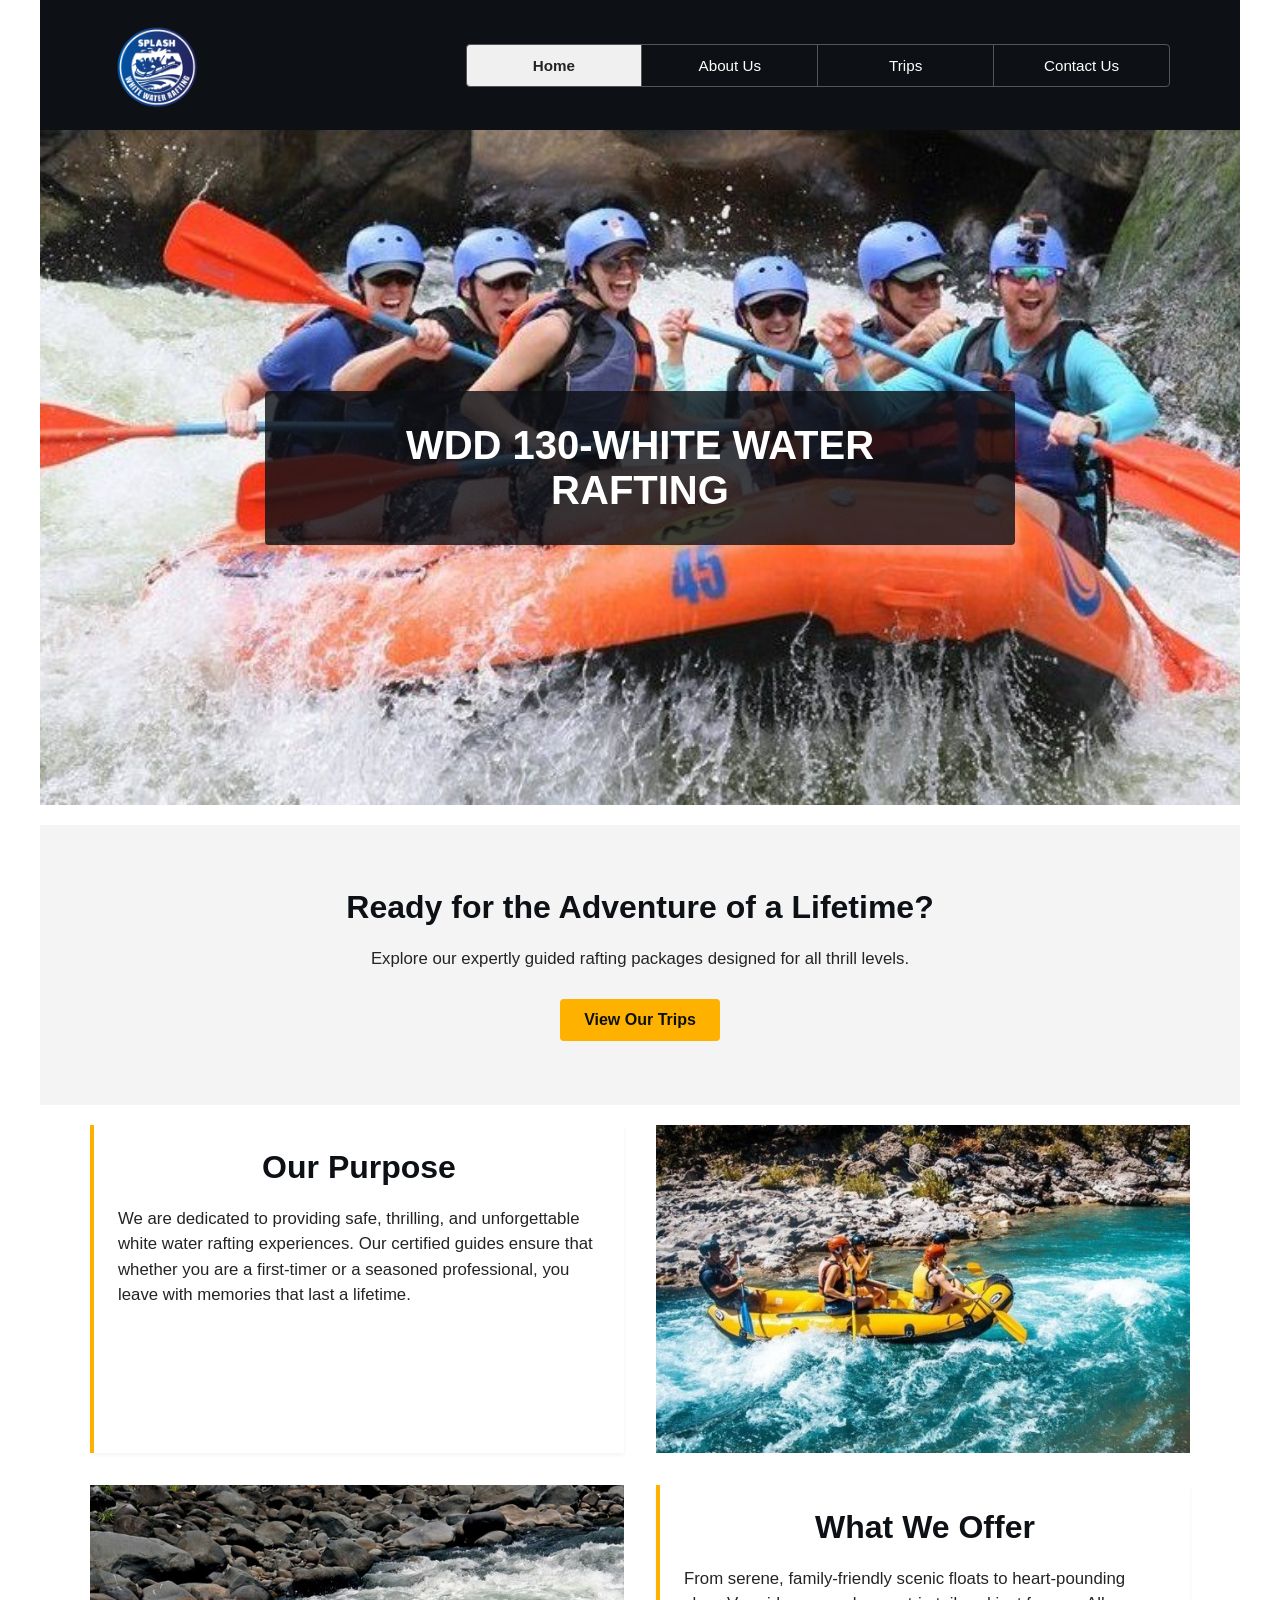
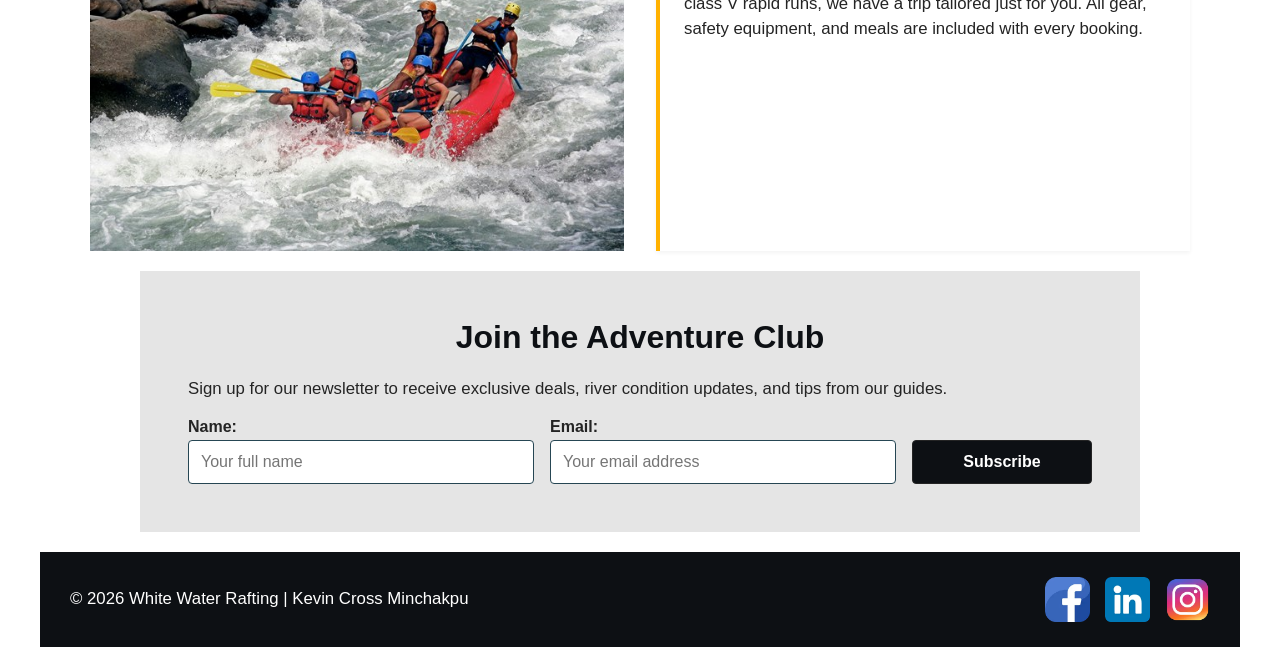
==== commit a8f8b5ee: "update" ====
--- a/wwr/index.html
+++ b/wwr/index.html
@@ -7,7 +7,7 @@
     <meta name="description"
       content="Learn about the history and mission of our Whitewater Rafting Company, dedicated to providing safe and thrilling adventures.">
     <meta name="author" content="Kevin Cross Minchakpu">
-    <title>Whitewater Rafting Company | Home </title>
+    <title>Kevin Cross Minchakpu | WDD 130: WWR-Home </title>
     <link rel="stylesheet" href="styles/rafting.css">
     <link rel="stylesheet" href="styles/rafting-larger.css">
 
@@ -33,7 +33,7 @@
         <section class="hero-section">
             <img src="images/home-hero.jpg" alt="Rafting down a roaring river" class="hero-image">
             <div class="hero-text">
-                <h1>Conquer the Rapids</h1>
+                <h1>WDD 130-White Water Rafting</h1>
             </div>
         </section>
 
@@ -69,20 +69,24 @@
 
         <section class="newsletter-section">
             <h2>Join the Adventure Club</h2>
-            <p>Sign up for our newsletter to receive exclusive deals, river condition updates, and
-                tips
-                from our guides.</p>
+            <p>
+                Sign up for our newsletter to receive exclusive deals, river condition updates,
+                and tips from our guides.
+            </p>
+
             <form action="#" method="POST" class="newsletter-form">
                 <div class="form-group">
-                    <label prejudices for="user-name">Name:</label>
+                    <label for="user-name">Name:</label>
                     <input type="text" id="user-name" name="userName" required
                       placeholder="Your full name">
                 </div>
+
                 <div class="form-group">
                     <label for="user-email">Email:</label>
                     <input type="email" id="user-email" name="userEmail" required
                       placeholder="Your email address">
                 </div>
+
                 <button type="submit" class="submit-button">Subscribe</button>
             </form>
         </section>
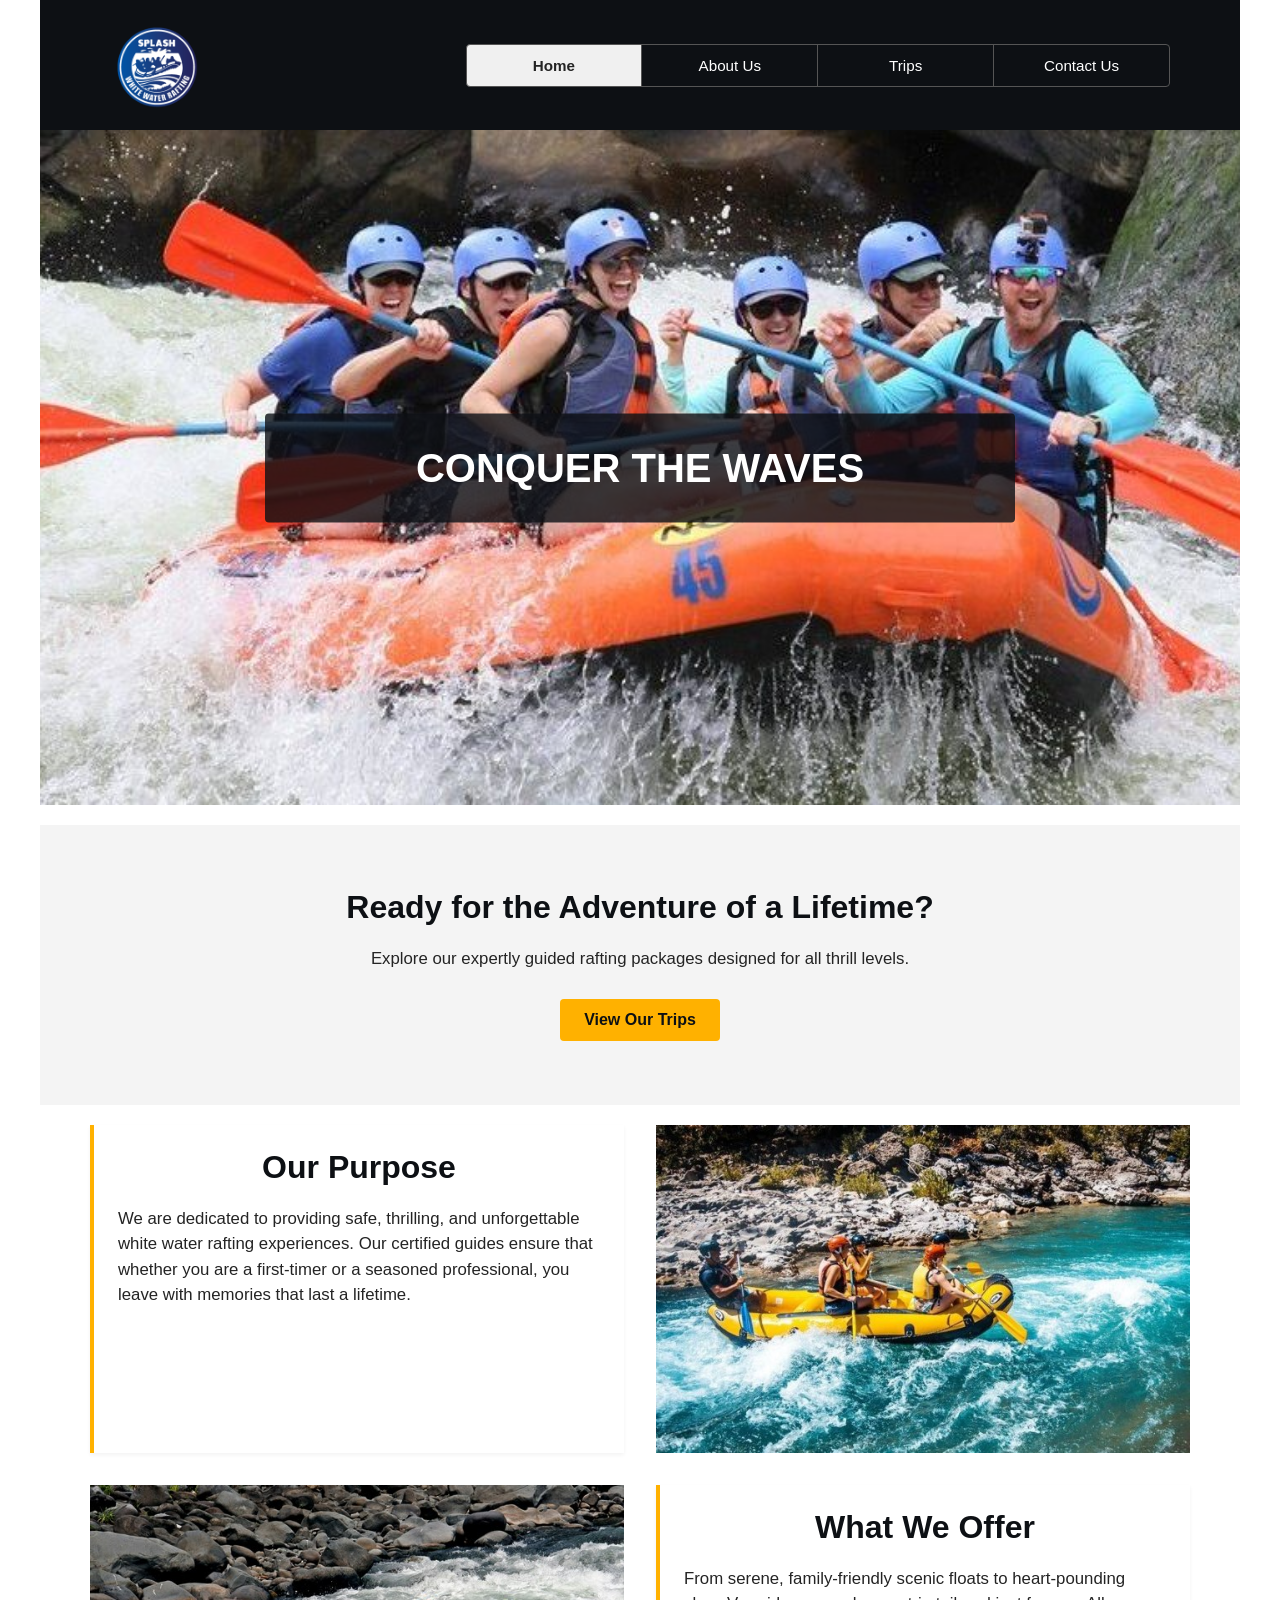
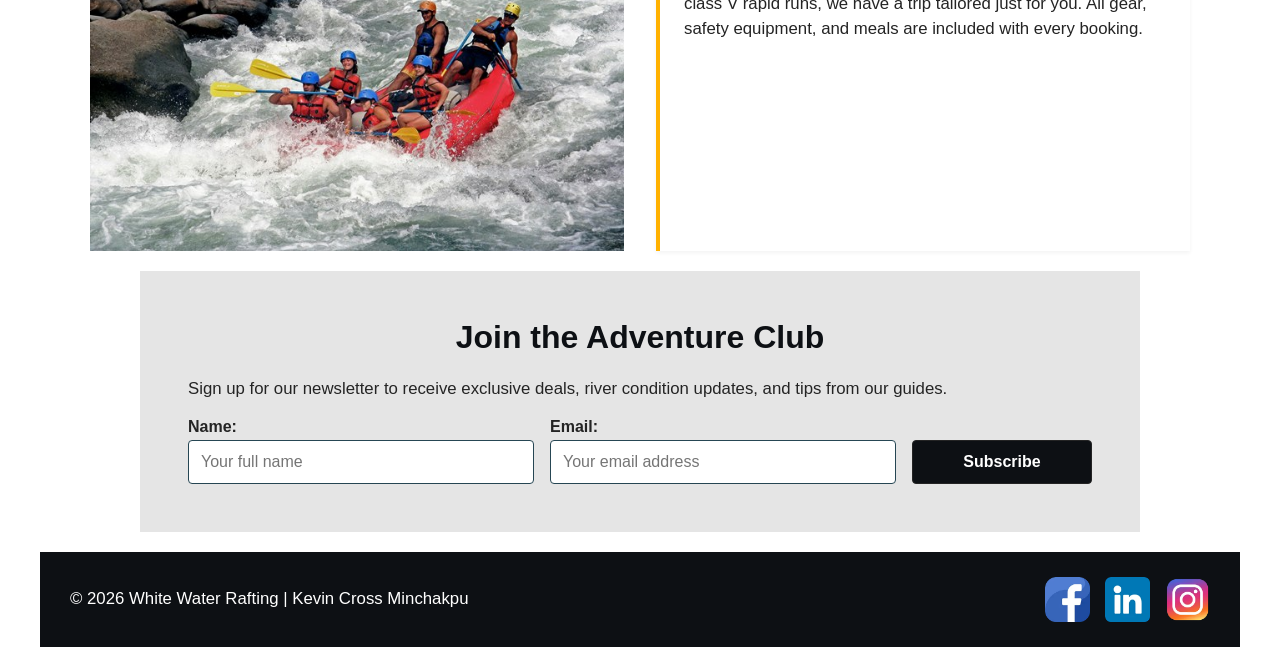
==== commit 907b8a28: "update" ====
--- a/wwr/index.html
+++ b/wwr/index.html
@@ -33,7 +33,7 @@
         <section class="hero-section">
             <img src="images/home-hero.jpg" alt="Rafting down a roaring river" class="hero-image">
             <div class="hero-text">
-                <h1>WDD 130-White Water Rafting</h1>
+                <h1>Conquer the Waves</h1>
             </div>
         </section>
 
